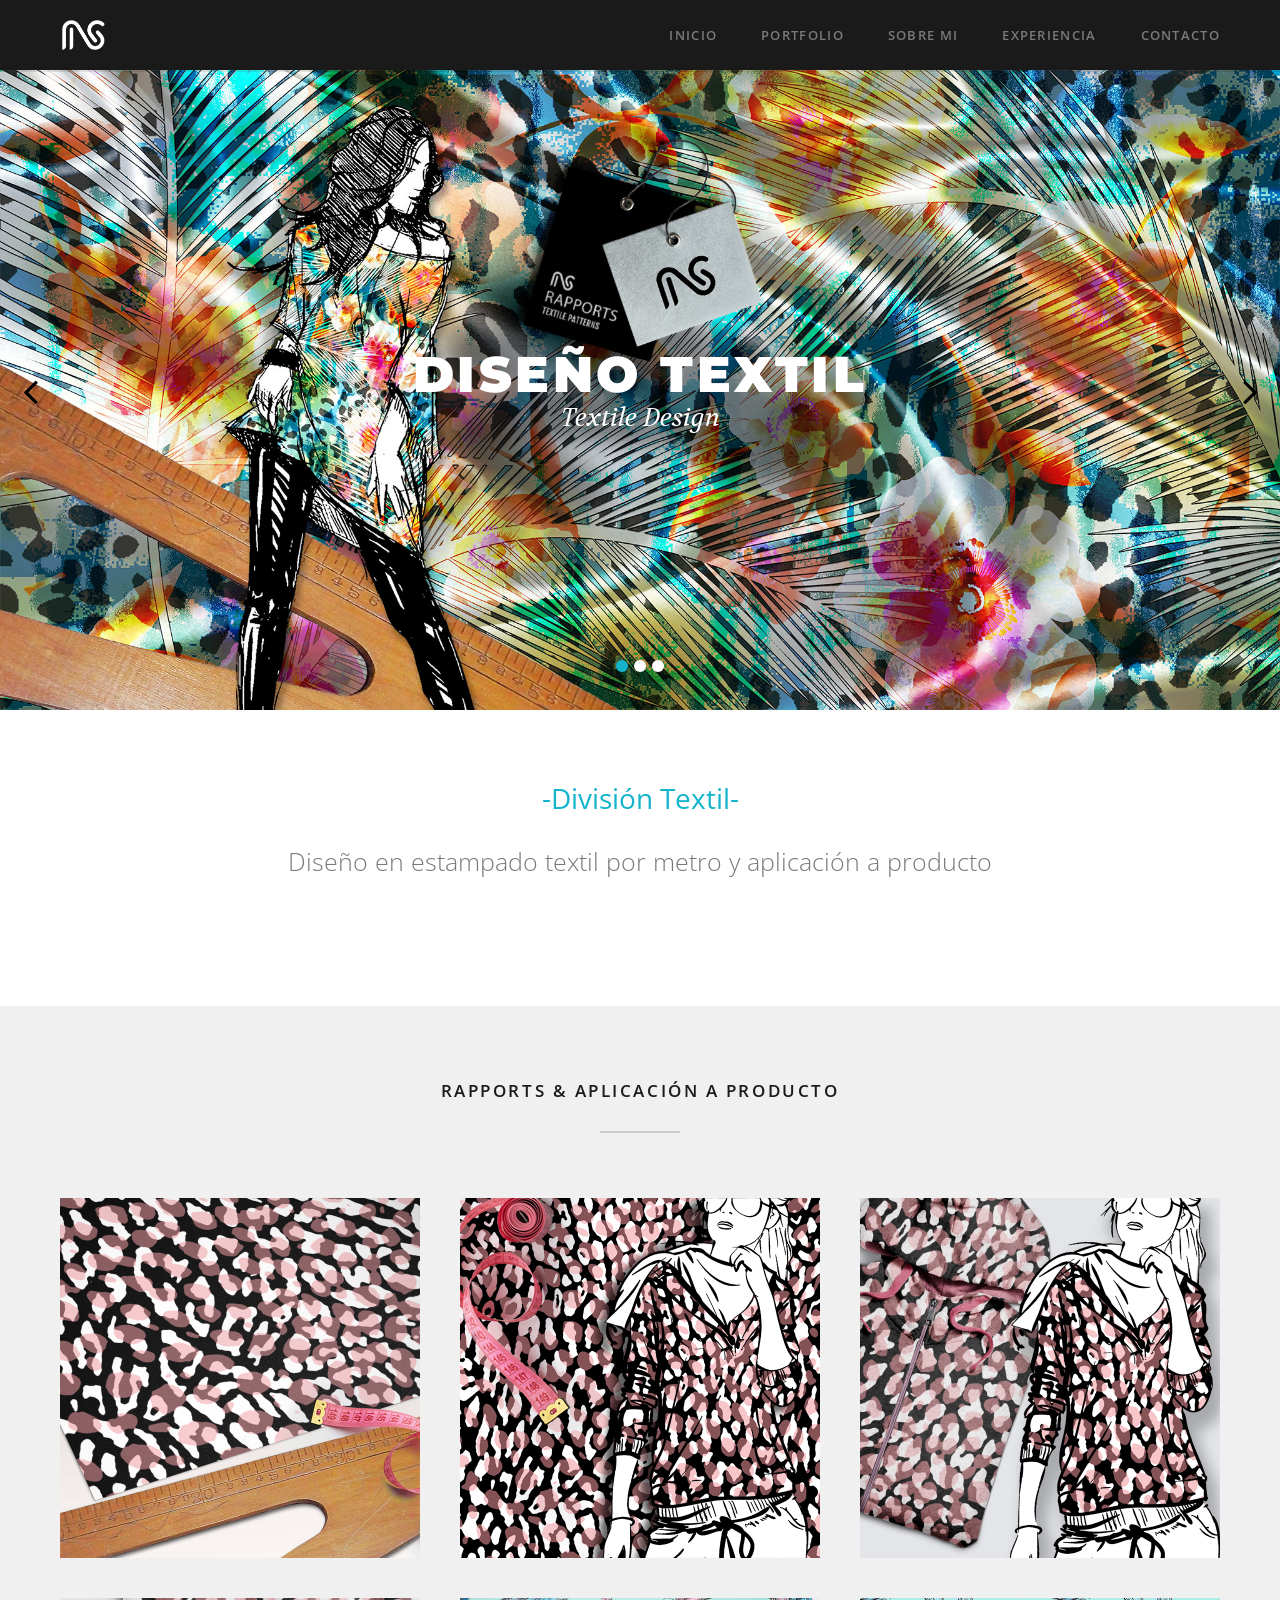
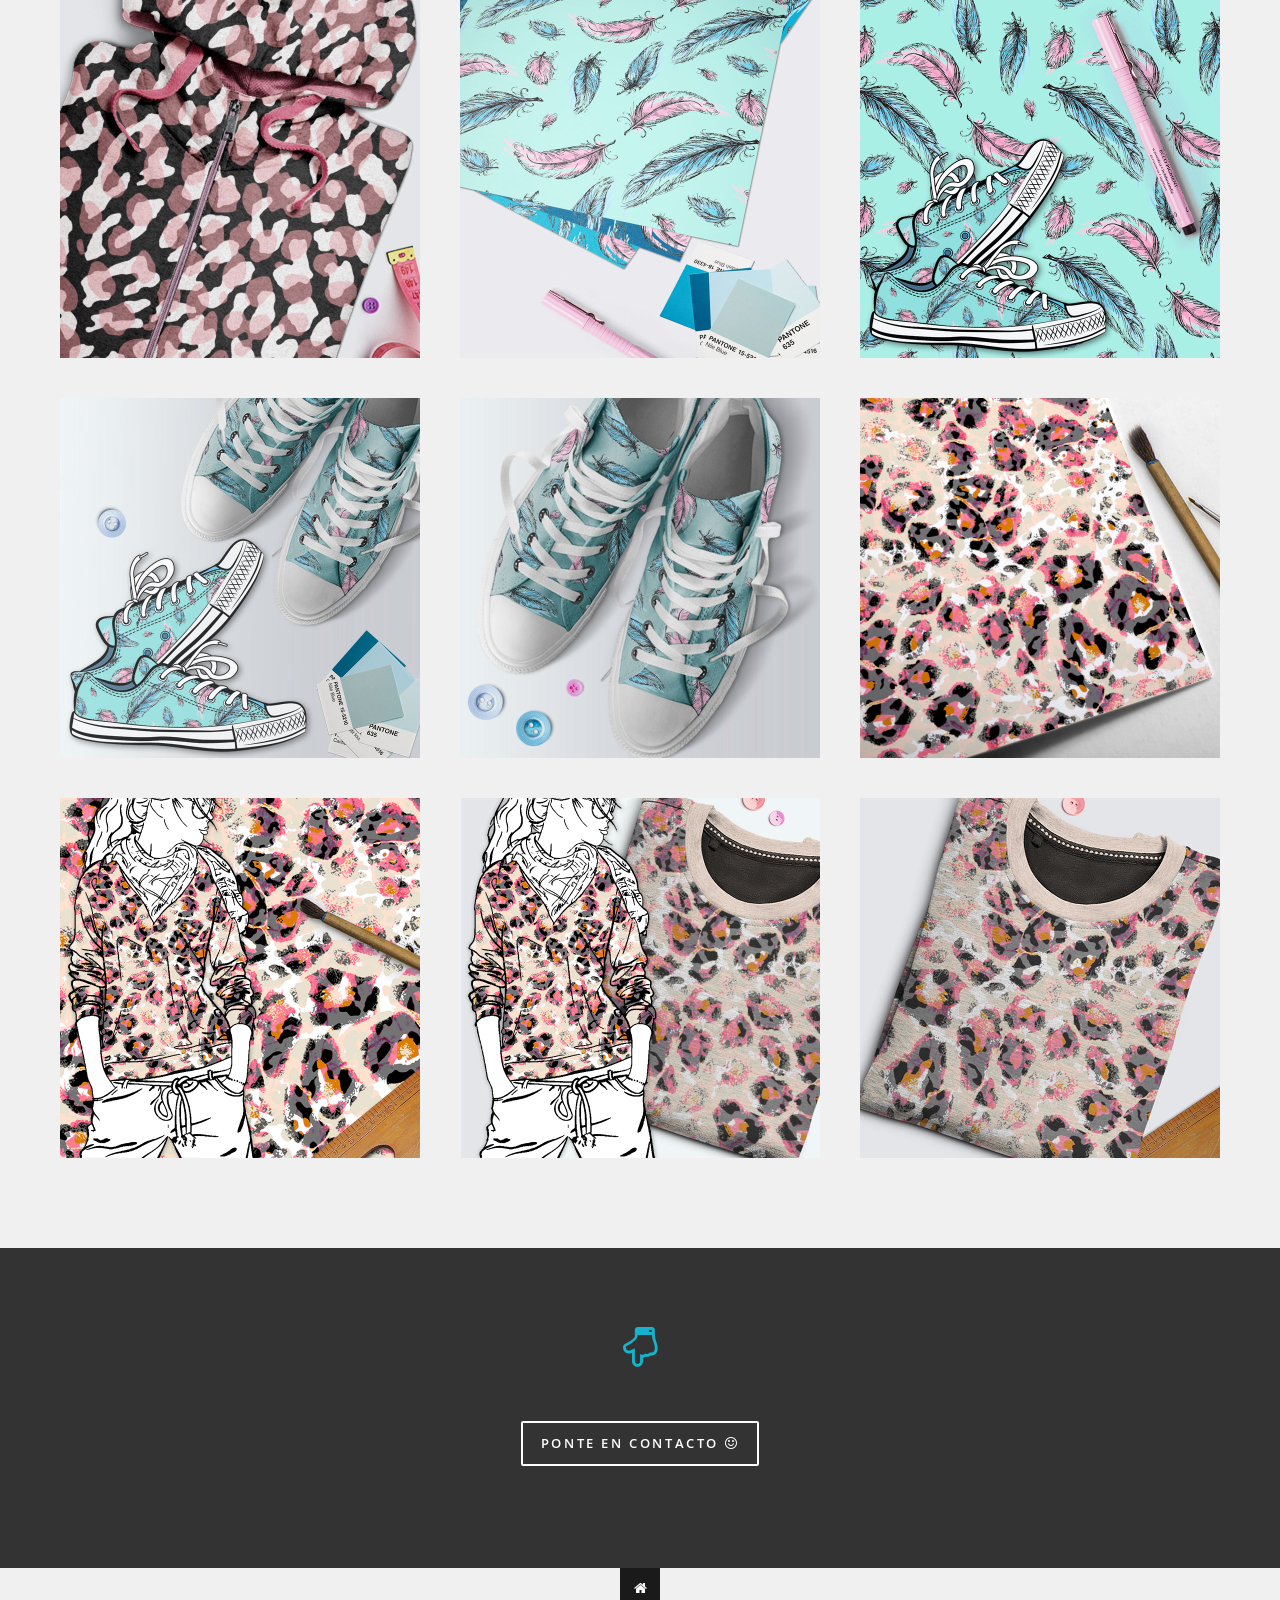
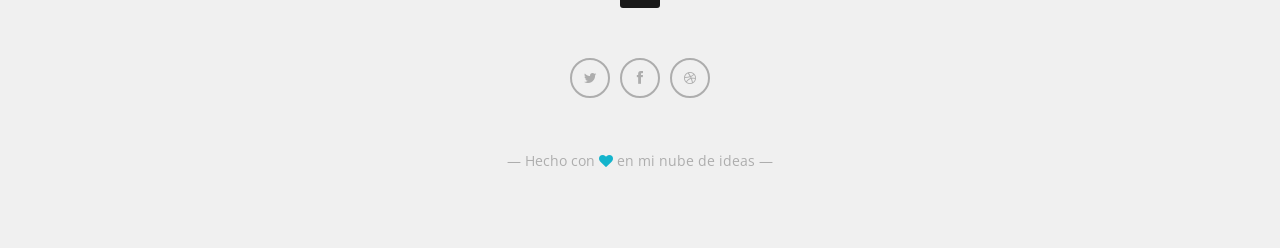
==== project.html @ 8c3db6fa "Add files via upload" ====
﻿<!DOCTYPE html>
<html lang="es">
<!--[if IE 7]><html lang="es" class="ie7"><![endif]-->
<!--[if IE 8]><html lang="es" class="ie8"><![endif]-->
<!--[if IE 9]><html lang="es" class="ie9"><![endif]-->
<!--[if (gt IE 9)|!(IE)]><html lang="es"><![endif]-->
<!--[if !IE]><html lang="es"><![endif]-->
<head>
	<meta charset="UTF-8">
	<script src="js/lib/modernizr.js"></script>
	
	<!-- The title of your site -->
	<title>NataliaLorenaDesign</title>
	
	<!-- Always make sure to check the robots tag -->
	<meta name="robots" content="index, nofollow">
	<meta name="description" content="conectando la creatividad con las empresas">
	<meta name="keywords" content="creatividad, diseño, social media, marketing, branding">
	
	<!-- Essential viewport settings -->
	<meta name="viewport" content="width=device-width, initial-scale=1, maximum-scale=1, user-scalable=no">
	
	<!-- Essential stylesheets -->
	<link rel="stylesheet" href="css/lib/essentials.css">
	<link rel="stylesheet" href="css/lib/font-awesome.min.css">
	<link rel="stylesheet" href="css/lib/magnific-popup.css">
	<link rel="stylesheet" href="css/lib/jquery.bxslider.css">
	
	<!-- Main stylesheet -->
	<link rel="stylesheet" href="css/style.css">
        <link rel="stylesheet" href="css/colors/teal.css">
	
	<!-- Favicon -->
	<link rel="shortcut icon" href="images/favicon.ico">
	
	<!--[if lt IE 9]>
		<script src="http://html5shim.googlecode.com/svn/trunk/html5.js"></script>
	<![endif]-->
</head>


<body>


	<!-- Back to top -->
	<div id="top"></div>




	<!-- Already fixed menu without the smooth scrolls -->
	<div class="main-menu alreadyfixed">
		<div class="menu-wrap">


			<!-- Your symbolic or typographic logo -->
			<a href="index.html#home"><img src="images/logo-color.png" alt="logo color" width="38" height="30" class="menu-logo"></a>
			<!--<h1><a href="#home">Magnum</a></h1>-->


			<!-- The menu toggle -->
			<input type="checkbox" id="toggle" />
			<label for="toggle" class="toggle"></label>


			<!-- The menu items -->
			<ul class="menu">
				<li><a href="index.html#home">Inicio</a></li>
				<li><a href="index.html#work">Portfolio</a></li>
				<li><a href="index.html#about">Sobre Mi</a></li>
				<li><a href="index.html#services">Experiencia</a></li>
				<li><a href="index.html#contact">Contacto</a></li>
			</ul>


		</div>
	</div>




	<!-- Project details-->
	<section class="project-page-intro">


		<!-- Project page slider -->
		<div class="project-page-slider">
			<ul class="bxslider" id="featured-work-slider">


				<!-- Slide 1 -->
				<li>
					<div style="background-image: url('images/placeholder-headerproject.jpg')" class="header">
						<div class="header-center">
							<div class="centerdiv text-white">
								<h4 class="bigtext uppercase letterspace bold">Diseño Textil</h4>
								<h6 class="bigtext serif italic">Textile Design</h6>
							</div>
						</div>
					</div>
				</li>


				<!-- Slide 2 -->
				<li>
					<div style="background-image: url('images/placeholder-header.png')" class="header">
						<div class="header-center">
							<div class="centerdiv text-white">
								<h4 class="bigtext uppercase letterspace bold">Arte de Producto</h4>
								<h6 class="bigtext serif italic">Textile Product's Art</h6>
							</div>
						</div>
					</div>
				</li>


				<!-- Slide 3 -->
				<li>
					<div style="background-image: url('images/placeholder-header.png')" class="header">
						<div class="header-center">
							<div class="centerdiv text-white">
								<h4 class="bigtext uppercase letterspace bold">Tendencias</h4>
								<h6 class="bigtext serif italic">Coolhunting</h6>
							</div>
						</div>
					</div>
				</li>


			</ul>
		</div>


		<!-- Intro text -->
		<div class="row">
			<div class="ten columns center">
				<h2 class="text-color">-División Textil-</h2>
				<p class="big thin">Diseño en estampado textil por metro y aplicación a producto</p>
			</div>
		</div>


		</div>
	</section>




	<!-- More images -->
	<section class="project-page-images">
		<div class="row margin">

                        <!-- The title -->
				<div class="title">
					<h1>Rapports & aplicación a Producto</h1>
					<hr>
				</div>


			<!-- Image 1 -->
			<div class="four columns medium-six columns small-twelve columns image-thumb">
				<a class="popup" href="images/project1.jpg">
					<img src="images/project1.jpg" alt="placeholder-thumbnail">
				</a>
			</div>


			<!-- Image 2 -->
			<div class="four columns medium-six columns small-twelve columns image-thumb">
				<a class="popup" href="images/project2.jpg">
					<img src="images/project2.jpg" alt="placeholder-thumbnail">
				</a>
			</div>


			<!-- Image 3 -->
			<div class="four columns medium-six columns small-twelve columns image-thumb">
				<a class="popup" href="images/project3.jpg">
					<img src="images/project3.jpg" alt="placeholder-thumbnail">
				</a>
			</div>


			<!-- Image 4 -->
			<div class="four columns medium-six columns small-twelve columns image-thumb">
				<a class="popup" href="images/project4.jpg">
					<img src="images/project4.jpg" alt="placeholder-thumbnail">
				</a>
			</div>


			<!-- Image 5 -->
			<div class="four columns medium-six columns small-twelve columns image-thumb">
				<a class="popup" href="images/project5.jpg">
					<img src="images/project5.jpg" alt="placeholder-thumbnail">
				</a>
			</div>

                        <!-- Image 6 -->
			<div class="four columns medium-six columns small-twelve columns image-thumb">
				<a class="popup" href="images/project6.jpg">
					<img src="images/project6.jpg" alt="placeholder-thumbnail">
				</a>
			</div>

                        <!-- Image 7 -->
			<div class="four columns medium-six columns small-twelve columns image-thumb">
				<a class="popup" href="images/project7.jpg">
					<img src="images/project7.jpg" alt="placeholder-thumbnail">
				</a>
			</div>

                        <!-- Image 8 -->
			<div class="four columns medium-six columns small-twelve columns image-thumb">
				<a class="popup" href="images/project8.jpg">
					<img src="images/project8.jpg" alt="placeholder-thumbnail">
				</a>
			</div>

                        <!-- Image 9 -->
			<div class="four columns medium-six columns small-twelve columns image-thumb">
				<a class="popup" href="images/project9.jpg">
					<img src="images/project9.jpg" alt="placeholder-thumbnail">
				</a>
			</div>


			<!-- Image 10 -->
			<div class="four columns medium-six columns small-twelve columns image-thumb">
				<a class="popup" href="images/project10.jpg">
					<img src="images/project10.jpg" alt="placeholder-thumbnail">
				</a>
			</div>

                       <!-- Image 11 -->
			<div class="four columns medium-six columns small-twelve columns image-thumb">
				<a class="popup" href="images/project11.jpg">
					<img src="images/project11.jpg" alt="placeholder-thumbnail">
				</a>
			</div>


			<!-- Image 12 -->
			<div class="four columns medium-six columns small-twelve columns image-thumb">
				<a class="popup" href="images/project12.jpg">
					<img src="images/project12.jpg" alt="placeholder-thumbnail">
				</a>
			</div>


		</div>
	</section>	




	<!-- Call to action -->
	<section class="call-to-action">
		<div class="header small">
			<div class="header-center">
				<div class="centerdiv">
					<h5 class="bigtext serif italic text-color"> <i class="fa fa-hand-o-down"></i></a></p></h5>
					<p><a href="index.html#contact" class="button outline white">ponte en contacto <i class="fa fa-smile-o"></i></a></p>
				</div>
			</div>
		</div>
	</section>




	<!-- The footer -->
	<section class="footer-two">
		<div class="row">
			<div class="twelve columns">


				<!-- Back to previous page button -->
				<p><a href="index.html"><i class="fa fa-home icon arrow-top"></i></a></p>


				<!-- Social icons -->
				<p>
					<a href="#"><i class="fa fa-twitter icon outline light"></i></a>
					<a href="#"><i class="fa fa-facebook icon outline light"></i></a>
					<a href="#"><i class="fa fa-dribbble icon outline light"></i></a>
				</p>


				<!-- Credits -->
				<p class="text-light">
				&mdash; Hecho con <i class="fa fa-heart text-color"></i> en mi nube de ideas &mdash;</p>


			</div>
		</div>
	</section>




	<!-- Javascript -->
	<script src="js/lib/jquery.min.js"></script>
	<script src="js/lib/jquery.fittext.js"></script>
	<script src="js/lib/jquery.magnific-popup.min.js"></script>
	<script src="js/lib/jquery.bxslider.min.js"></script>
	<script src="js/lib/jquery.equal.js"></script>

	<!-- Basic functions -->
	<script src="js/main.js"></script>


</body>
</html>
---- css/lib/essentials.css ----
html, body {
height: 100%;
min-height: 100#;
}

body {
overflow-x: hidden;
padding: 0;
}

/* Tim Pietrusky advanced checkbox hack (Android <= 4.1.2) */
body{ -webkit-animation: bugfix infinite 1s; }
@-webkit-keyframes bugfix { from {padding:0;} to {padding:0;} }

/* Eric Meyer's Reset CSS v2.0 - http://cssreset.com */
html,body,div,span,applet,object,iframe,h1,h2,h3,h4,h5,h6,p,blockquote,pre,a,abbr,acronym,address,big,cite,code,del,dfn,em,img,ins,kbd,q,s,samp,small,strike,strong,sub,sup,tt,var,b,u,i,center,dl,dt,dd,ol,ul,li,fieldset,form,label,legend,table,caption,tbody,tfoot,thead,tr,th,td,article,aside,canvas,details,embed,figure,figcaption,footer,header,hgroup,menu,nav,output,ruby,section,summary,time,mark,audio,video{border:0;font-size:100%;font:inherit;vertical-align:baseline;margin:0;padding:0}article,aside,details,figcaption,figure,footer,header,hgroup,menu,nav,section{display:block}body{line-height:1}ol,ul{list-style:none}blockquote,q{quotes:none}blockquote:before,blockquote:after,q:before,q:after{content:none}table{border-collapse:collapse;border-spacing:0}

/* Other resets */
* {
margin: 0;
padding: 0;
border: 0;
-webkit-tap-highlight-color: rgba(255, 255, 255, 0)!important; 
-webkit-focus-ring-color: rgba(255, 255, 255, 0)!important; 
outline: none!important;
}

/* Typography resets */
html {
font-size: 1em; /* 1 */
-webkit-text-size-adjust: 1em; /* 2 */
-ms-text-size-adjust: 1em; /* 2 */
}

body {
vertical-align: baseline;
}

html,
button,
input,
select,
textarea {
font-family: Montserrat;
}

/* Apply a natural box layout model to all elements */
*, *:before, *:after {
-webkit-box-sizing: border-box;
-moz-box-sizing: border-box;
box-sizing: border-box;
}

/* No outlines */
a:focus {
outline: 0;
}

a:hover,
a:active {
outline: 0;
}

/* Responsive images placed in a row to save a conflict with fullscreen background images */
.row img {
max-width: 100%;
vertical-align: middle;
}

/* Iframes */
iframe {
border: 0;
}

iframe,
object,
embed {
max-width: 100%;
}

/* Code */
pre {
white-space: pre-wrap;
white-space: -moz-pre-wrap;
white-space: -pre-wrap;
white-space: -o-pre-wrap;
word-wrap: break-word;
}

pre {
padding: 10px;
background: #eeeeee;
border: 1px solid #cccccc;
white-space: pre-wrap;
}

pre code {
color: #333333;
}

code {
font-family: Courier New, monospace;
font-size: 14px;
}

code span {
color: #33aa33;
font-weight: bold;
}

/* Standard form elements */
form {
margin: 0;
padding: 0;
display: block;
}

input[type=text],
input[type=url],
input[type=tel],
input[type=number],
input[type=email],
textarea {
width: 100%;
height: 40px;
display: block;
border: 2px solid #ffffff;
background: #ffffff;
font-size: 16px;
padding-left: 6px;
border-radius: 0;
margin-bottom: 20px;
}

textarea {
padding-top: 9px;
overflow: auto;
vertical-align: top;
resize: none;
}

.placeholder {
color: #808080;
}

:-moz-placeholder {
color: #808080;
}

::-moz-placeholder {
color: #808080;
}

:-ms-input-placeholder {
color: #808080;
}

::-webkit-input-placeholder {
color: #808080;
}

input:focus,
textarea:focus {
outline: 0;
border-color: #c0c0c0;
color: #333333;
}

input.error,
textarea.error {
border-color: red;
}

/* Shape effects */
.circle {
-webkit-border-radius: 50%;
		border-radius: 50%; 
}

.rounded {
-webkit-border-radius: 5px;
		border-radius: 5px;
}

/* Aligning */
.alignleft,
img.alignleft {
text-align: left;
}

.alignright,
img.alignright {
text-align: right;
}

.aligncenter,
img.aligncenter {
text-align: center;
}

.alignnone,
img.alignnone {
text-align: inherit;
}

img.alignleft {
display: inline-block;
float: left;
margin-right: 25px;
margin-bottom: 25px;
}

img.alignright {
display: inline-block;
float: right;
margin-left: 25px;
margin-bottom: 25px;
}

img.aligncenter {
display: block;
margin: 0 auto 25px;
}

img:after {
clear: both;
}

/* Margins */
img {
margin-bottom: 25px;
}

.no-margin {
margin-top: 0;
margin-bottom: 0;
}

.margin-all {
margin: 25px;
}

.margin {
margin-top: 25px;
margin-bottom: 25px;
}

.margin-top {
margin-top: 25px;
}

.margin-bottom {
margin-bottom: 25px;
}

.margin-big {
margin-top: 50px;
margin-bottom: 50px;
}

.margin-all-big {
margin: 50px;
}

.margin-top-big {
margin-top: 50px;
}

.margin-bottom-big {
margin-bottom: 50px;
}

.margin-small {
margin-top: 10px;
margin-bottom: 10px;
}

.margin-all-small {
margin: 10px;
}

.margin-top-small {
margin-top: 10px;
}

.margin-bottom-small {
margin-bottom: 10px;
}

/* Styles for Magnific Popup */
.mfp-container {
padding: 0;
}

.inline-popup {
position: relative;
background: #ffffff;
padding: 20px;
width: auto;
max-width: 600px;
margin: 0 auto;
}

.inline-popup.fullheight {
height: 100%;
min-height: 100vh;
}

.inline-popup.fullscreen {
width: 100%;
max-width: 100%;
height: 100%;
min-height: 100vh;
}

.soundcloud-popup .mfp-iframe {
height: 182px;
}

/*
Default grid
Large grid - 1200+ screens
Tablet grid - Tablet portrait
Medium grid - Smartphone landscape
Small grid - Smartphone portrait
Clearing the grid
*/

/* Default 960 grid with 40px gutter */
.row { position: relative; width: 960px; margin: 0 auto; }
.column, .columns { float: left; display: inline; margin-left: 20px; margin-right: 20px; }
.row.margin > .column, .row.margin > .columns { margin: 20px; }
.row.margin-bottom > .column, .row.margin-bottom > .columns { margin-bottom: 40px; }

/* Base grid */
.one.column,
.one.columns { width: 40px; }
.two.columns { width: 120px; }
.three.columns { width: 200px; }
.four.columns { width: 280px; }
.five.columns { width: 360px; }
.six.columns { width: 440px; }
.seven.columns { width: 520px; }
.eight.columns { width: 600px; }
.nine.columns { width: 680px; }
.ten.columns { width: 760px; }
.eleven.columns { width: 840px; }
.twelve.columns { width: 920px; }

/* Offsets */
.offset-by-one { margin-left: 100px; }
.offset-by-two { margin-left: 180px; }
.offset-by-three { margin-left: 260px; }
.offset-by-four { margin-left: 340px; }
.offset-by-five { margin-left: 420px; }
.offset-by-six { margin-left: 500px; }
.offset-by-seven { margin-left: 580px; }
.offset-by-eight { margin-left: 660px; }
.offset-by-nine { margin-left: 740px; }
.offset-by-ten { margin-left: 820px; }
.offset-by-eleven { margin-left: 900px; }

/* Centering the grid */
.one.column.center,
.one.columns.center { margin-left: 460px; }
.two.columns.center { margin-left: 420px; }
.three.columns.center { margin-left: 380px; }
.four.columns.center { margin-left: 340px; }
.five.columns.center { margin-left: 300px; }
.six.columns.center { margin-left: 260px; }
.seven.columns.center { margin-left: 220px; }
.eight.columns.center { margin-left: 180px; }
.nine.columns.center { margin-left: 140px; }
.ten.columns.center { margin-left: 100px; }
.eleven.columns.center { margin-left: 60px; }
.twelve.columns.center { margin-left: 20px; }

/* Large */
@media only screen and (min-width: 1200px) {

.row { width: 1200px; }
.column, .columns { margin-left: 20px; margin-right: 20px; }
.row.margin > .column, .row.margin > .columns { margin: 20px; }
.row.margin-bottom > .column, .row.margin-bottom > .columns { margin-bottom: 40px; }

.one.column,
.one.columns { width: 60px; }
.two.columns { width: 160px; }
.three.columns { width: 260px; }
.four.columns { width: 360px; }
.five.columns { width: 460px; }
.six.columns { width: 560px; }
.seven.columns { width: 660px; }
.eight.columns { width: 760px; }
.nine.columns { width: 860px; }
.ten.columns { width: 960px; }
.eleven.columns { width: 1060px; }
.twelve.columns { width: 1160px; }

/* Offsets */
.offset-by-one { margin-left: 120px; }
.offset-by-two { margin-left: 220px; }
.offset-by-three { margin-left: 320px; }
.offset-by-four { margin-left: 420px; }
.offset-by-five { margin-left: 520px; }
.offset-by-six { margin-left: 620px; }
.offset-by-seven { margin-left: 720px; }
.offset-by-eight { margin-left: 820px; }
.offset-by-nine { margin-left: 920px; }
.offset-by-ten { margin-left: 1020px; }
.offset-by-eleven { margin-left: 1120px; }

/* Centering the grid */
.one.column.center,
.one.columns.center { margin-left: 570px; }
.two.columns.center { margin-left: 520px; }
.three.columns.center { margin-left: 470px; }
.four.columns.center { margin-left: 420px; }
.five.columns.center { margin-left: 370px; }
.six.columns.center { margin-left: 320px; }
.seven.columns.center { margin-left: 270px; }
.eight.columns.center { margin-left: 220px; }
.nine.columns.center { margin-left: 170px; }
.ten.columns.center { margin-left: 120px; }
.eleven.columns.center { margin-left: 70px; }
.twelve.columns.center { margin-left: 20px; }

}

/* Tablet */
@media only screen and (min-width: 768px) and (max-width: 959px) {

.row { width: 720px; }
.column, .columns { margin-left: 15px; margin-right: 15px; }
.row.margin > .column, .row.margin > .columns { margin: 15px; }
.row.margin-bottom > .column, .row.margin-bottom > .columns { margin-bottom: 30px; }

.one.column,
.one.columns { width: 30px; }
.two.columns { width: 90px; }
.three.columns { width: 150px; }
.four.columns { width: 210px; }
.five.columns { width: 270px; }
.six.columns { width: 330px; }
.seven.columns { width: 390px; }
.eight.columns { width: 450px; }
.nine.columns { width: 510px; }
.ten.columns { width: 570px; }
.eleven.columns { width: 630px; }
.twelve.columns { width: 690px; }

/* Offsets */
.offset-by-one { margin-left: 75px; }
.offset-by-two { margin-left: 135px; }
.offset-by-three { margin-left: 195px; }
.offset-by-four { margin-left: 255px; }
.offset-by-five { margin-left: 315px; }
.offset-by-six { margin-left: 375px; }
.offset-by-seven { margin-left: 435px; }
.offset-by-eight { margin-left: 495px; }
.offset-by-nine { margin-left: 555px; }
.offset-by-ten { margin-left: 615px; }
.offset-by-eleven { margin-left: 675px; }

/* Centering the grid */
.one.column.center,
.one.columns.center { margin-left: 345px; }
.two.columns.center { margin-left: 315px; }
.three.columns.center { margin-left: 285px; }
.four.columns.center { margin-left: 255px; }
.five.columns.center { margin-left: 225px; }
.six.columns.center { margin-left: 195px; }
.seven.columns.center { margin-left: 165px; }
.eight.columns.center { margin-left: 135px; }
.nine.columns.center { margin-left: 105px; }
.ten.columns.center { margin-left: 75px; }
.eleven.columns.center { margin-left: 45px; }
.twelve.columns.center { margin-left: 15px; }

/* Special layout grid */
.tablet-one.column,
.tablet-one.columns { width: 30px; }
.tablet-two.columns { width: 90px; }
.tablet-three.columns { width: 150px; }
.tablet-four.columns { width: 210px; }
.tablet-five.columns { width: 270px; }
.tablet-six.columns { width: 330px; }
.tablet-seven.columns { width: 390px; }
.tablet-eight.columns { width: 450px; }
.tablet-nine.columns { width: 510px; }
.tablet-ten.columns { width: 570px; }
.tablet-eleven.columns { width: 630px; }
.tablet-twelve.columns { width: 690px; }

}

/* Medium */
@media only screen and (min-width: 480px) and (max-width: 767px) {

.row { width: 480px; }
.columns, .column { margin-left: 8px; margin-right: 8px; }
.row.margin > .column, .row.margin > .columns { margin: 8px; }
.row.margin-bottom > .column, .row.margin-bottom > .columns { margin-bottom: 16px; }

.one.column,
.one.columns,
.two.columns,
.three.columns,
.four.columns,
.five.columns,
.six.columns,
.seven.columns,
.eight.columns,
.nine.columns,
.ten.columns,
.eleven.columns,
.twelve.columns { width: 464px; }

/* Offsets */
.offset-by-one,
.offset-by-two,
.offset-by-three,
.offset-by-four,
.offset-by-five,
.offset-by-six,
.offset-by-seven,
.offset-by-eight,
.offset-by-nine,
.offset-by-ten,
.offset-by-eleven { margin-left: 8px; }

/* Centering the grid */
.one.column.center,
.one.columns.center,
.two.columns.center,
.three.columns.center,
.four.columns.center,
.five.columns.center,
.six.columns.center,
.seven.columns.center,
.eight.columns.center,
.nine.columns.center,
.ten.columns.center,
.eleven.columns.center,
.twelve.columns.center { margin-left: 8px; }

/* Special layout grid */
.medium-one.column,
.medium-one.columns { width: 24px; }
.medium-two.columns { width: 64px; }
.medium-three.columns { width: 104px; }
.medium-four.columns { width: 144px; }
.medium-five.columns { width: 184px; }
.medium-six.columns { width: 224px; }
.medium-seven.columns { width: 264px; }
.medium-eight.columns { width: 304px; }
.medium-nine.columns { width: 344px; }
.medium-ten.columns { width: 384px; }
.medium-eleven.columns { width: 424px; }
.medium-twelve.columns { width: 464px; }

}

/* Small */
@media only screen and (max-width: 479px) {

.row { width: 312px; }
.columns, .column { margin-left: 5px; margin-right: 5px; }
.row.margin > .column, .row.margin > .columns { margin: 5px; }
.row.margin-bottom > .column, .row.margin-bottom > .columns { margin-bottom: 10px; }

.one.column,
.one.columns,
.two.columns,
.three.columns,
.four.columns,
.five.columns,
.six.columns,
.seven.columns,
.eight.columns,
.nine.columns,
.ten.columns,
.eleven.columns,
.twelve.columns { width: 302px; }

/* Offsets */
.offset-by-one,
.offset-by-two,
.offset-by-three,
.offset-by-four,
.offset-by-five,
.offset-by-six,
.offset-by-seven,
.offset-by-eight,
.offset-by-nine,
.offset-by-ten,
.offset-by-eleven { margin-left: 5px; }

/* Centering the grid */
.one.column.center,
.one.columns.center,
.two.columns.center,
.three.columns.center,
.four.columns.center,
.five.columns.center,
.six.columns.center,
.seven.columns.center,
.eight.columns.center,
.nine.columns.center,
.ten.columns.center,
.eleven.columns.center,
.twelve.columns.center { margin-left: 5px; }

/* Special layout grid */
.small-one.column,
.small-one.columns { width: 16px; }
.small-two.columns { width: 42px; }
.small-three.columns { width: 68px; }
.small-four.columns { width: 94px; }
.small-five.columns { width: 120px; }
.small-six.columns { width: 146px; }
.small-seven.columns { width: 172px; }
.small-eight.columns { width: 198px; }
.small-nine.columns { width: 224px; }
.small-ten.columns { width: 250px; }
.small-eleven.columns { width: 276px; }
.small-twelve.columns { width: 302px; }

}

/* Clearing the grid */
/* Use clearfix class on parent to clear nested columns, or wrap each row of columns in a <div class="row"> */
.row:after {
content: "\0020";
display: block;
height: 0;
clear: both;
visibility: hidden;
}

.clearfix:before,
.clearfix:after,
.row:before,
.row:after {
content: '\0020';
display: block;
overflow: hidden;
visibility: hidden;
width: 0;
height: 0;
}

.row:after,
.clearfix:after {
clear: both;
}

.row,
.clearfix {
zoom: 1;
}

/* You can also use a <br class="clear"> to clear columns */
.clear {
clear: both;
display: block;
overflow: hidden;
visibility: hidden;
width: 0;
height: 0;
}
---- css/style.css ----
﻿@import url(http://fonts.googleapis.com/css?family=Montserrat:400,700);
@import url('https://fonts.googleapis.com/css2?family=Lato:wght@700;900&display=swap');
@import url(http://fonts.googleapis.com/css?family=Open+Sans:300,400,700,800);
@import url(http://fonts.googleapis.com/css?family=Volkhov:400,400italic);

/*

	*** Magnum Stylesheet ***

	Contents:
	01 - Basic Settings
	02 - Menu
	03 - Home
	04 - Introduction
	05 - Featured Work
	06 - More Work
	07 - Call to Action
	08 - About Me
	09 - About Us
	10 - Services
	11 - Quote
	12 - Contact
	13 - Footer
	14 - Project Page
	15 - 404 Page
	16 - Responsive Settings

	*** Custom Color ***
	See the colors/color.css file to easily change the main color of your site
	Make sure to call the color.css file below the style.css file in your HTML files

	*** Essential Styles ***
	You'll find the essential styles in the lib/essentials.css file

*/


/* 1.0 - Basic Settings */
::selection {
	color: #ffffff;
	background: #1a1a1a;
}

::-moz-selection {
	color: #ffffff;
	background: #1a1a1a;
}

body {
	color: #7a7a7a;
	background: #000000;
	font-family: 'Open Sans', Lato, Open Sans, sans-serif;
	font-size: 14px;
	line-height: 25px;
	text-align: center;
}

/* Normal headings and typography */
h1,
h2,
h3,
h4,
h5,
h6 {
	color: #1a1a1a;
	text-transform: none;
}

h1 {
	font-size: 36px;
	line-height: 48px;
	margin-bottom: 25px;
}

h2 {
	font-size: 28px;
	line-height: 36px;
	margin-bottom: 25px;
}

h3 {
	font-size: 24px;
	line-height: 25px;
}

h4 {
	font-size: 17px;
	line-height: 25px;
}

h5 {
	font-size: 16px;
	line-height: 25px;
}

h6 {
	font-size: 13px;
	line-height: 25px;
}

p {
	margin-bottom: 25px;
}

/* FitText headings with css fallback */
h1.fittext,
h2.fittext,
h3.fittext,
h4.fittext,
h5.fittext,
h6.fittext {
	width: 100%;
	display: block;
	line-height: 0.9em;
	font-family: 'Montserrat', Lato, Open Sans, sans-serif;
}

h1.fittext {
	font-size: 75px;
}

h2.fittext {
	font-size: 60px;
}

h3.fittext {
	font-size: 45px;
}

h4.fittext {
	font-size: 30px;
}

h5.fittext {
	font-size: 23px;
}

h6.fittext {
	font-size: 15px;
}

/* Bigger headings without using jQuery */
.bigtext h1,
.bigtext h2,
.bigtext h3,
.bigtext h4,
.bigtext h5,
.bigtext h6,
h1.bigtext,
h2.bigtext,
h3.bigtext,
h4.bigtext,
h5.bigtext,
h6.bigtext {
	line-height: 1.1em;
	padding-bottom: 2px;
	font-family: 'Montserrat', Lato, Open Sans, sans-serif;
}

.bigtext h1,
h1.bigtext {
	font-size: 80px;
}

.bigtext h2,
h2.bigtext {
	font-size: 70px;
}

.bigtext h3,
h3.bigtext {
	font-size: 60px;
}

.bigtext h4,
h4.bigtext {
	font-size: 50px;
}

.bigtext h5,
h5.bigtext {
	font-size: 40px;
}

.bigtext h6,
h6.bigtext {
	font-size: 25px;
}

/* Text backgrounds */
.text-bg {
	width: auto;
	display: inline-block;
	padding: 5px 7px 6px 8px;
	background: #bba454;
	margin: 2px;
}

.text-bg.white {
	background: #ffffff;
}

.text-bg.light {
	background: #7a7a7a;
}

.text-bg.dark {
	background: #1a1a1a;
}

.text-bg.color {
	background: #bba454;
}

/* Links */
a {
	color: inherit;
	text-decoration: none;
}

a:hover {
	color: #bba454;
}

/* Text colors */
.text-white,
h1.text-white,
h2.text-white,
h3.text-white,
h4.text-white,
h5.text-white,
h6.text-white,
p.text-white,
.text-white h1,
.text-white h2,
.text-white h3,
.text-white h4,
.text-white h5,
.text-white h6,
.text-white p {
	color: #ffffff;
}

.text-light,
h1.text-light,
h2.text-light,
h3.text-light,
h4.text-light,
h5.text-light,
h6.text-light,
p.text-light,
.text-light h1,
.text-light h2,
.text-light h3,
.text-light h4,
.text-light h5,
.text-light h6,
.text-light p {
	color: #adadad;
}

.text-dark,
h1.text-dark,
h2.text-dark,
h3.text-dark,
h4.text-dark,
h5.text-dark,
h6.text-dark,
p.text-dark,
.text-dark h1,
.text-dark h2,
.text-dark h3,
.text-dark h4,
.text-dark h5,
.text-dark h6,
.text-dark p {
	color: #1a1a1a;
}

.text-color,
h1.text-color,
h2.text-color,
h3.text-color,
h4.text-color,
h5.text-color,
h6.text-color,
p.text-color,
.text-color h1,
.text-color h2,
.text-color h3,
.text-color h4,
.text-color h5,
.text-color h6,
.text-color p {
	color: #bba454;
}

/* Serif font */
h1.serif,
h2.serif,
h3.serif,
h4.serif,
h5.serif,
h6.serif,
p.serif,
.serif h1,
.serif h2,
.serif h3,
.serif h4,
.serif h5,
.serif h6,
.serif p {
	font-family: 'Volkhov', 'Times New Roman', Georgia, serif;
	font-weight: 400;
}

/* Text styles */
p.big {
	font-size: 25px;
	line-height: 40px;
}

.small,
small {
	font-size: 12px;
}

.italic,
em {
	font-style: italic;
}

.bold,
strong,
b {
	font-weight: 900;
}

.thin {
	font-weight: 300;
}

/* More control over your headings */
.no-uppercase {
	text-transform: none;
}

.uppercase {
	text-transform: uppercase;
}

.letterspace {
	letter-spacing: 0.07em;
}

/* Lists */
.ordered-list {
	list-style-type: decimal;
	list-style-position: inside;
	margin-bottom: 25px;
}

.unordered-list {
	list-style-type: disc;
	list-style-position: inside;
	margin-bottom: 25px;
}

/* Quotes */
blockquote {
	font-family: 'Volkhov', 'Times New Roman', Georgia, serif;
	font-style: italic;
	margin-bottom: 25px;
	padding-left: 15px;
	padding-right: 0;
	border-left: 2px solid #cccccc;
}

blockquote.left {
	text-align: left;
	padding-left: 15px;
	padding-right: 0;
	border-left: 2px solid #cccccc;
}

blockquote.right {
	text-align: right;
	padding-left: 0;
	padding-right: 15px;
	border-right: 2px solid #cccccc;
}

q {
	quotes : "\"" "\"" """ """;
}

q:before {
	content: '\201C';
}

q:after {
	content: '\201D';
}

q.colorq:before {
	content: '\201C';
	color: #bba454;
}

q.colorq:after {
	content: '\201D';
	color: #bba454;
}

/* Buttons */
.button {
	font-size: 13px;
	font-weight: 600;
	letter-spacing: 0.2em;
	text-decoration: none;
	text-transform: uppercase;
	display: inline-block;
	padding: 10px 20px;
	color: #ffffff;
	background: #1a1a1a;
	-webkit-border-radius: 2px;
			border-radius: 2px;
	margin-top: 25px;
}

a.button:hover {
	text-decoration: none;
	color: #ffffff;
	background: #bba454;
}

.button.small {
	font-size: 10px;
	padding: 5px 15px;
}

.button.big {
	font-size: 16px;
	padding: 15px 25px;
	-webkit-border-radius: 3px;
			border-radius: 3px;
}

/* Icons inside buttons */
.button > i {
	font-size: 14px;
}

.button.small > i {
	font-size: 12px;
}

.button.big > i {
	font-size: 18px;
}

/* Padding for outlined buttons */
.button.outline {
	padding: 8px 18px;
}

.button.small.outline {
	padding: 3px 13px;
}

.button.big.outline {
	padding: 13px 23px;
}

/* Alternative for a button */
a.underline {
	border-bottom: 1px solid #bba454;
}

a.arrow-link:after {
	font-family: 'FontAwesome';
	content: '\f101';
	color: #bba454;
	margin-left: 7px;
}

/* Icons */
i.inline {
	margin-left: 5px;
	margin-right: 5px;
}

.icon,
a .icon {
	font-size: 14px;
	text-align: center;
	text-decoration: none;
	display: inline-block;
	width: 40px;
	height: 40px;
	line-height: 40px;
	color: #ffffff;
	background: #1a1a1a;
	margin: auto 3px;
	-webkit-border-radius: 50%;
			border-radius: 50%;
}

a .icon:hover {
	text-decoration: none;
	color: #ffffff;
	background: #bba454;
}

.icon.small {
	font-size: 12px;
	width: 25px;
	height: 25px;
	line-height: 25px;
}

.icon.medium {
	font-size: 14px;
	width: 30px;
	height: 30px;
	line-height: 30px;
}

.icon.big {
	font-size: 20px;
	width: 50px;
	height: 50px;
	line-height: 50px;
}

/* Fixing lineheights */
.icon.outline {
	line-height: 36px;
}

.icon.small.outline {
	line-height: 21px;
}

.icon.medium.outline {
	line-height: 26px;
}

.icon.big.outline {
	line-height: 46px;
}

/* Arrow controls */
.icon.arrow-top {
	-webkit-border-radius: 0px 0px 3px 3px;
			border-radius: 0px 0px 3px 3px;
}

.icon.arrow-prev {
	text-indent: -2px;
	-webkit-border-radius: 0px 3px 3px 0px;
			border-radius: 0px 3px 3px 0px;
}

.icon.arrow-next {
	-webkit-border-radius: 3px 0px 0px 3px;
			border-radius: 3px 0px 0px 3px;
}

.icon.arrow-bottom {
	-webkit-border-radius: 3px 3px 0px 0px;
			border-radius: 3px 3px 0px 0px;
}

.icon.attached {
	margin: auto -3px;
}

/* Styles for the buttons, icons and arrow controls */
.button.color,
.icon.color {
	color: #ffffff;
	background: #bba454;
}

a.button.color:hover,
a .icon.color:hover {
	color: #ffffff;
	background: #1a1a1a;
}

.button.white,
.icon.white {
	color: #1a1a1a;
	background: #ffffff;
}

.button.light,
.icon.light {
	color: #ffffff;
	background: #adadad;
}

.button.dark,
.icon.dark {
	color: #ffffff;
	background: #1a1a1a;
}

.button.outline,
.icon.outline {
	color: #1a1a1a;
	background: none;
	border: 2px solid #1a1a1a;
}

a.button.outline:hover,
a .icon.outline:hover {
	color: #ffffff;
	background: #1a1a1a;
}

.button.outline.color,
.icon.outline.color {
	color: #bba454;
	background: none;
	border: 2px solid #bba454;
}

a.button.outline.color:hover,
a .icon.outline.color:hover {
	color: #ffffff;
	background: #bba454;
}

.button.outline.white,
.icon.outline.white {
	color: #ffffff;
	background: none;
	border: 2px solid #ffffff;
}

a.button.outline.white:hover,
a .icon.outline.white:hover {
	color: #1a1a1a;
	background: #ffffff;
}

.button.outline.light,
.icon.outline.light {
	color: #adadad;
	background: none;
	border: 2px solid #adadad;
}

a.button.outline.light:hover,
a .icon.outline.light:hover {
	color: #ffffff;
	background: #adadad;
}

.button.outline.dark,
.icon.outline.dark {
	color: #1a1a1a;
	background: none;
	border: 2px solid #1a1a1a;
}

a.button.outline.dark:hover,
a .icon.outline.dark:hover {
	color: #ffffff;
	background: #1a1a1a;
}

/* Pagination bullets */
.bullet-pagination {
	text-align: center;
}

.bullet-pagination a {
	background: #bba454;
	width: 12px;
	height: 12px;
	margin: 4px;
	display: inline-block;
	-webkit-border-radius: 50%;
			border-radius: 50%;
}

.bullet-pagination a.selected {
	background: #ffffff;
	cursor: default;
}

.bullet-pagination a span {
	display: none;
}

/* The title of a section */
.title {
	margin-bottom: 45px;
}

.title h1 {
	position: relative;
	font-size: 17px;
	line-height: 30px;
	font-weight: 600;
	letter-spacing: 0.15em;
	text-transform: uppercase;
	text-align: center;
}

.title hr {
	width: 80px;
	height: 2px;
	background: #cccccc;
	border: 0;
	margin: 0 auto;
}

/* Show an icon instead of the horizontal rule, or use both */
.title i {
	position: relative;
	display: block;
	font-size: 54px;
	line-height: 54px;
	color: #cccccc;
	margin: 0 auto -45px;
	text-align: center;
}

/* Headers */
.header {
	position: relative;
	display: table;
	background-repeat: no-repeat;
	background-size: cover;
	background-position: center center;
	width: 100%;
	height: 640px;
}

.header.fixed {
	background-attachment: fixed;
}

.header.top {
	background-position: top center;
}

.header.bottom {
	background-position: bottom center;
}

.header.medium {
	height: 500px;
}

.header.small {
	height: 320px;
}

.header-center {
	display: table-cell;
	text-align: center;
	vertical-align: middle;
}

.centerdiv {
	width: 920px;
	margin: 0 auto;
}

.header-center hr {
	width: 220px;
	height: 2px;
	background: #ffffff;
	border: 0;
	margin: 50px auto 35px;
}

/* Fade */
.fade {
	filter: alpha(opacity=30);
	opacity: 0.3;
}

/* Smooth effects for no-touch devices only */
.no-touch a,
.no-touch a:hover,
.no-touch .button,
.no-touch .button:hover,
.no-touch .icon,
.no-touch .icon:hover,
.no-touch .icon.huge,
.no-touch .icon.huge:hover,
.no-touch .fade,
.no-touch .portfolio-thumb,
.no-touch .image-thumb,
.no-touch .service-item,
.no-touch a.play-btn i,
.no-touch a.play-btn:hover > i,
.no-touch .video-controls button,
.no-touch .video-controls button:hover,
.no-touch ul.home-menu li i,
.no-touch ul.home-menu li a:hover > i,
.no-touch .toggle,
.no-touch .toggle:hover,
.no-touch #contactform input,
.no-touch #contactform textarea,
.no-touch #contactform select,
.no-touch #contactform input:focus,
.no-touch #contactform textarea:focus,
.no-touch #contactform select:focus,
.no-touch #contactform input.submit,
.no-touch #contactform input.submit:hover,
.no-touch .fourofour i,
.no-touch .fourofour a:hover > i,
.no-touch .hoverimg,
.no-touch .hoverimg:hover,
.no-touch .employeeblock,
.no-touch .employeeblock:hover,
.no-touch .mask,
.no-touch .employeeblock:hover .mask,
.no-touch .serviceblock,
.no-touch .serviceblock:hover,
.no-touch .serviceblock .button,
.no-touch .serviceblock:hover .button,
.no-touch .serviceblock i,
.no-touch .serviceblock:hover i {
	-webkit-transition: all .2s ease-in-out;
	   -moz-transition: all .2s ease-in-out;
		-ms-transition: all .2s ease-in-out;
		 -o-transition: all .2s ease-in-out;
			transition: all .2s ease-in-out;
}


/* ******************** 02 - Menu ******************** */
.main-menu {
	position: relative;
	display: block;
	width: 100%;
	min-height: 50px;
	background: #1a1a1a;
	z-index: 99;
	-webkit-box-shadow:  0px 0px 0px 2px rgba(0, 0, 0, 0.1);
			box-shadow:  0px 0px 0px 2px rgba(0, 0, 0, 0.1);
}

.menu-wrap {
	position: relative;
	display: block;
	margin: 0 auto;
	width: 920px;
}

.menu-logo {
	float: left;
	text-align: left;
	width: auto;
	max-height: 30px;
	margin-top: 20px;
	margin-bottom: 0;
}

.main-menu h1 {
	float: left;
	text-align: left;
	font-size: 18px;
	margin-top: 10px;
	margin-bottom: 0;
	font-weight: 700;
	text-transform: uppercase;
	letter-spacing: 0.2em;
}

.main-menu h1 a {
	text-decoration: none;
	color: #bba454;
}

.main-menu h1 a:hover {
	color: #ffffff;
}

/* The toggle */
#toggle,
.toggle {
	display: none;
}

/* The menu items */
.menu {
	text-align: right;
	height: 100%;
}

.menu li {
	display: inline-block;
	list-style: none;
	margin-left: 40px;
	font-size: 13px;
	font-weight: 600;
	letter-spacing: 0.1em;
	line-height: 70px;
	text-transform: uppercase;
}

.menu li a {
	display: inline-block;
	text-decoration: none;
	color: #7a7a7a;
	height: 100%;
}

.menu li a:hover {
	color: #ffffff;
}

/* ******************** Responsive settings for the menu ******************** */
@media only screen and (max-width: 768px){

	.sticky-wrapper,
	.main-menu {
		height: 50px!important;
	}
	
	.menu-wrap {
		width: 100%;
	}
	
	.menu-logo {
		margin-top: 10px;
		margin-left: 15px;
	}
	
	.main-menu h1 {
		margin-top: 0;
		margin-left: 15px;
	}

	/* The toggle */
	.toggle {
		display: block;
		position: relative;
		cursor: pointer;
		-webkit-touch-callout: none;
		-webkit-user-select: none;
		user-select: none;
		color: #bba454;
		float: right;
		font-family: 'FontAwesome';
		text-align: center;
		font-size: 14px;
		width: 50px;
		height: 50px;
		line-height: 50px;
	}
	
	.toggle:hover {
		color: #ffffff;
	}
	
	.toggle:after {
		content: '\f0c9';
	}
	
	#toggle:checked ~ .menu {
		display: block;
		filter: alpha(opacity=100);
		opacity: 1;
	}
	
	#toggle:checked + .toggle:after {
		content: '\f077';
	}
	
	/* The menu items */
	.menu {
		display: none;
		filter: alpha(opacity=0);
		opacity: 0;
		margin-top: 50px;
		width: 100%;
		position: absolute;
		right: 0;
		height: auto;
		text-align: left;
		background: #1a1a1a;
		padding-bottom: 10px;
	}
	
	.menu li {
		display: block;
		width: 100%;
		height: 40px;
		line-height: 40px;
		margin: 0;
	}
	
	.menu li a {
		display: block;
		width: 100%;
		height: auto;
		margin-left: 15px;
	}
}

/* White menu classes */
.main-menu.white-menu {
	background: #ffffff;
}

.main-menu.white-menu h1 a:hover {
	color: #1a1a1a;
}

.main-menu.white-menu .menu li a:hover {
	color: #bba454;
}

@media only screen and (max-width: 768px){
	.main-menu.white-menu .toggle:hover {
		color: #1a1a1a;
	}
	
	.main-menu.white-menu .menu {
		background: #fafafa;
	}
}


/* ******************** 03 - Home ******************** */

/* The fullscreen container */
.home-wrap {
	position: relative;
	width: 100%;
	height: 100%;
}

.home-wrap.video {
	position: absolute;
	top: 0;
	left: 0;
	width: 100%;
	height: 100%;
	display: table;
}

.home-wrap-short {
	position: relative;
	width: 100%;
	height: 640px;
}

.home-wrap-short .home-content,
.home-wrap-short .centerdiv {
	z-index: 10;
}

.home-wrap-short .bxslider {
	z-index: 0;
}

/* The content inside the fullscreen container */
.home-content {
	position: absolute;
	left: 50%;
	top: 50%;
	-webkit-transform: translate(-50%, -50%);
	   -moz-transform: translate(-50%, -50%);
		-ms-transform: translate(-50%, -50%);
		 -o-transform: translate(-50%, -50%);
			transform: translate(-50%, -50%);
	display: inline-block;
	width: 920px;
}

.home-content hr {
	width: 220px;
	height: 2px;
	background: #ffffff;
	border: 0;
	margin: 50px auto 35px;
}

.home-content img {
	margin-bottom: 0;
}

/* Responsive logo */
.the-logo {
	max-width: 600px;
	width: 100%;
	height: auto;
	display: inline-block;
}

/* Fullscreen background image */
.fullscreen-img {
	z-index: -1;
	position: fixed;
	top: 0;
	left: 0;
	min-height: 100%;
	min-width: 1024px;
	width: 100%;
	height: auto;
	background-repeat: no-repeat;
	background-position: center center;
	-webkit-background-size: cover;
	   -moz-background-size: cover;
		 -o-background-size: cover;
			background-size: cover;
}

@media screen and (max-width: 1024px) {
	.fullscreen-img {
		left: 50%;
		margin-left: -512px;
	}
}

/* Fullscreen video */
.video-container {
	display: block;
	position: relative;
	min-width: 100%;
	min-height: 100%;
	z-index: -1;
}

.fullscreen-video {
	display: block;
	vertical-align: top;
	position: absolute;
	width: 100%;
	height: 100%;
	top: 0;
	left: 0;
	overflow: hidden;
}

/* The circle menu */
ul.home-menu li {
	display: inline-block;
	width: 180px
}


ul.home-menu li a {
	display: inline-block;
	font-size: 14px;
	font-weight: 600;
	line-height: 20px;
	letter-spacing: 0.1em;
	text-transform: uppercase;
	text-decoration: none;
	color: #000000;
}

ul.home-menu li i {
	font-size: 28px;
	text-align: center;
	text-decoration: none;
	display: block;
	width: 80px;
	height: 80px;
	line-height: 76px;
	letter-spacing: 0;
	color: #000000;
	border: 2px solid #000000;
	-webkit-border-radius: 50%;
			border-radius: 50%;
	margin: 25px auto;
}

ul.home-menu li em {
	font-family: 'Volkhov', 'Times New Roman', Georgia, serif;
	display: block;
	font-size: 14px;
	font-style: italic;
	font-weight: 400;
	letter-spacing: 0;
	text-transform: none;
	color: #000000;
}

ul.home-menu li a:hover > i {
	background: #14b4cc;
	border: 2px solid #14b4cc;
}

/* The play button */
a.play-btn i {
	cursor: pointer;
	text-indent: 5px;
	font-size: 28px;
	text-align: center;
	text-decoration: none;
	display: inline-block;
	width: 80px;
	height: 80px;
	line-height: 76px;
	letter-spacing: 0;
	color: #ffffff;
	background: none;
	border: 3px solid #ffffff;
	border-radius: 50%;
}

a.play-btn:hover > i {
	color: #ffffff;
	background: #bba454;
	border: 3px solid #bba454;
}

a.play-btn-normal {
	cursor: pointer;
}

.small-play-btn {
	text-indent: 1px;
}

/* Video controls */
.video-controls {
	position: absolute;
	width: 200px;
	left: 50%;
	margin-left: -100px;
	bottom: 50px;
}

.video-controls button {
	filter: alpha(opacity=30);
	opacity: 0.3;
	cursor: pointer;
	margin: 4px;
	font-family: 'FontAwesome';
	font-size: 14px;
	text-align: center;
	text-decoration: none;
	display: inline-block;
	width: 40px;
	height: 40px;
	line-height: 36px;
	color: #ffffff;
	background: none;
	border: 2px solid #ffffff;
	-webkit-border-radius: 50%;
			border-radius: 50%;
}

.video-controls button:hover {
	filter: alpha(opacity=100);
	opacity: 1;
	color: #ffffff;
}

/* Controls for the fullscreen background sliders (index7) */
#home-controls a {
	position: absolute;
	top: 50%;
	margin-top: -20px;
	outline: 0;
	width: 40px;
	height: 40px;
	line-height: 40px;
	/*text-indent: -9999px;*/
	z-index: 11;
	zoom: 1;
}

#home-controls a.prev,
#home-controls a.next {
	color: #ffffff;
	font-size: 42px;
}

#home-controls a.prev:hover,
#home-controls a.next:hover {
	color: #ffffff;
	font-size: 56px;
}

#home-controls a.prev {
	left: 10px;
}

#home-controls a.prev:after {
	font-family: 'FontAwesome';
	content: '\f104';
}

#home-controls a.next {
	right: 10px;
}

#home-controls a.next:after {
	font-family: 'FontAwesome';
	content: '\f105';
}

#home-pagination.bullet-pagination {
	width: 200px;
	z-index: 12;
	position: absolute;
	bottom: 25px;
	left: 50%;
	margin-left: -100px;
}


/* ******************** 04 - Introduction ******************** */
.introduction {
	position: relative;
	padding-top: 100px;
	padding-bottom: 140px;
	background: #f0f0f0;
}


/* ******************** 05 - Featured Work ******************** */
.featured-work {
	position: relative;
	padding-top: 100px;
	padding-bottom: 140px;
	background: #ffffff;
}

.featured-work-slider {
	margin-bottom: 70px;
}

/* Huge icon */
.icon.huge {
	font-size: 56px;
	width: 120px;
	height: 120px;
	line-height: 114px;
	cursor: default;
	color: #adadad;
	background: none;
	border: 3px solid #ffffff;
}

.icon.huge:hover {
	color: #bba454;
	border: 3px solid #bba454;
}


/* ******************** 06 - More Work ******************** */
.more-work {
	position: relative;
	padding-top: 100px;
	padding-bottom: 140px;
	background: #f0f0f0;
}

.portfolio-thumb {
	display: block;
	background: #ffffff;
	padding-bottom: 25px;
}

.portfolio-thumb a {
	text-align: center;
	text-decoration: none;
}

.portfolio-thumb img {
	margin-bottom: -35px;
}

.portfolio-thumb i {
	text-align: center;
	position: relative;
	display: block;
	margin: 10px auto 15px;
	font-size: 20px;
	width: 50px;
	height: 50px;
	line-height: 50px;
	color: #ffffff;
	background: #1a1a1a;
	-webkit-border-radius: 50%;
			border-radius: 50%;
}

.portfolio-thumb:hover i {
	background: #bba454;
}

.portfolio-thumb b {
	display: block;
	font-size: 14px;
	font-weight: 600;
	line-height: 20px;
	letter-spacing: 0.1em;
	text-transform: uppercase;
	text-decoration: none;
	color: #1a1a1a;
}

.portfolio-thumb em {
	font-family: 'Volkhov', 'Times New Roman', Georgia, serif;
	display: block;
	font-size: 14px;
	font-style: italic;
	font-weight: 400;
	letter-spacing: 0;
	text-transform: none;
	color: #adadad;
}

.portfolio-thumb b,
.portfolio-thumb em {
	padding-left: 25px;
	padding-right: 25px;
}


/* ******************** 07 - Call to Action ******************** */
.call-to-action {
	position: relative;
}

.call-to-action .header {
	background: #333333;
}

.nobg .call-to-action .header {
	background: none;
}


/* ******************** 08 - About Me ******************** */
.about {
	position: relative;
	padding-top: 100px;
	padding-bottom: 140px;
	background: #ffffff;
}

.about .header {
	margin-bottom: 70px;
}

.about-avatar {
	text-align: center;
	position: relative;
	margin-top: -150px;
	border: 4px solid #ffffff;
	width: 160px;
	height: 160px;
	-webkit-border-radius: 50%;
			border-radius: 50%;
}


/* ******************** 09 - About Us ******************** */
.about-us {
	position: relative;
	padding-top: 100px;
	padding-bottom: 140px;
	background: #ffffff;
}

.about-us .header {
	margin-bottom: 70px;
}

/* Employees */
.employeeblock {
	padding: 20px 20px 10px;
	border: 2px solid #ffffff;
}

.employeeblock:hover {
	border: 2px solid #eeeeee;
}

.hoverimg {
	position: relative;
	width: 100%;
	height: 100%;
}

.hoverimg img {
	-webkit-border-radius: 50%;
			border-radius: 50%;
	margin-bottom: 0;
}

.mask {
	position: absolute;
	top: 0;
	left: 0;
	width: 100%;
	height: 100%;
	background: rgba(0,0,0,0.4);
	-webkit-border-radius: 50%;
			border-radius: 50%;
	filter: alpha(opacity=0);
	opacity: 0;
	visibility: hidden;
}

.mask span {
	position: absolute;
	left: 50%;
	top: 50%;
	-webkit-transform: translate(-50%, -50%);
	   -moz-transform: translate(-50%, -50%);
		-ms-transform: translate(-50%, -50%);
		 -o-transform: translate(-50%, -50%);
			transform: translate(-50%, -50%);
}

.employeeblock:hover .mask {
	filter: alpha(opacity=100);
	opacity: 1;
	visibility: visible;
}

.mask span i {
	color: #ffffff;
	margin: 3px;
}


/* ******************** 10 - Services ******************** */
.services {
	position: relative;
	padding-top: 100px;
	padding-bottom: 140px;
	background: #f0f0f0;
}

/* CarouFredsel styling for the services slider */
.list_carousel {
	position: relative;
	margin: 0;
	width: auto;
}

.list_carousel ul {
	margin: 0;
	padding: 0;
	list-style: none;
	display: block;
}

.list_carousel li {
	height: auto;
	padding: 0;
	margin: 0;
	display: block;
	float: left;
	text-align: center;
}

.list_carousel.responsive {
	width: auto;
	margin-left: 0;
}

.clearfix {
	float: none;
	clear: both;
}

/* Service slider items */
li.service-item {
	display: block;
	background: #ffffff;
	padding-bottom: 25px;
	width: 480px;
	margin-right: 20px;
	margin-left: 20px;
	text-align: center;
}

li.service-item p {
	margin-right: 25px;
	margin-left: 25px;
}

li.service-item img {
	margin-bottom: -35px;
}

li.service-item i {
	position: relative;
	display: block;
	margin: 10px auto 20px;
	font-size: 20px;
	width: 50px;
	height: 50px;
	line-height: 50px;
	color: #ffffff;
	background: #1a1a1a;
	-webkit-border-radius: 50%;
			border-radius: 50%;
}

li.service-item:hover i {
	background: #bba454;
}

li.service-item ul {
	margin: 25px 0 0;
}

li.service-item ul li {
	display: inline-block;
	padding: 12px;
	width: 100%;
}

li.service-item ul li:last-child {
	border-bottom: 2px solid #fafafa;
}

li.service-item ul li:nth-child(odd) {
	background-color: #fafafa;
}

/* Simple services */
.simple-services {
	position: relative;
	padding-top: 100px;
	padding-bottom: 50px;
	background: #ffffff;
}

/* Services hoverblocks */
.serviceblock {
	padding: 20px 20px 10px;
	border: 2px solid #ffffff;
}

.serviceblock:hover {
	border: 2px solid #eeeeee;
}

.serviceblock .button {
	margin-top: 0;
	filter: alpha(opacity=0);
	opacity: 0;
	visibility: hidden;
}

.serviceblock:hover .button {
	filter: alpha(opacity=100);
	opacity: 1;
	visibility: visible;
}

/* Huge icon */
.serviceblock i {
	text-align: center;
	font-size: 56px;
	width: 120px;
	height: 120px;
	line-height: 120px;
	cursor: default;
	color: #adadad;
	background: none;
	border: 3px solid #ffffff;
	-webkit-border-radius: 50%;
			border-radius: 50%;
}

.serviceblock:hover i {
	color: #bba454;
	border: 3px solid #bba454;
}


/* ******************** 11 - Quote ******************** */
.quote {
	position: relative;
}

.quote .header{
	background-image: url('../images/placeholder-fullscreen.png');
}

.nobg .quote .header {
	background: none;
}


/* ******************** 12 - Contact ******************** */
.contact {
	position: relative;
	padding-top: 100px;
	padding-bottom: 140px;
	background: #ffffff;
}

/* Styling for the contactform */
#contactform {
	display: block;
	width: 100%;
	margin: 50px auto 0;
	text-align: left;
}

#contactform label {
	position: relative;
	z-index: 13;
	padding-left: 10px;
}

#contactform label {
	line-height: 50px;
}

#contactform input,
#contactform textarea,
#contactform select {
	display: block;
	position: relative;
	overflow: hidden;
	min-height: 50px;
	margin-top: -50px;
	line-height: 50px;
	font-size: 1em;
	padding-left: 30px;
	padding-right: 10px;
	width: 100%;
	color: #666666;
	background: #ffffff;
	border: 2px solid #eeeeee;
}

#contactform select {
	padding-right: 10px;
	margin-bottom: 20px;
}

@-moz-document url-prefix() {
	#contactform select {
		padding-top: 14px;
	}
}

#contactform textarea {
	line-height: 25px;
	width: 100%;
	min-height: 120px;
}

#contactform input.input-verify {
	padding-left: 55px;
}

#contactform input:focus,
#contactform textarea:focus,
#contactform select:focus {
	border: 2px solid #bba454;
	background-color: #ffffff;
	color: #1a1a1a;
}

/* The button */
#contactform input.submit {
	-webkit-appearance: none;
	cursor: pointer;
	margin: 20px auto 0;
	width: auto;
	height: auto;
	border: 0;
	font-family: 'Open Sans', Open Sans, Open Sans, sans-serif;
	font-size: 13px;
	font-weight: 600;
	letter-spacing: 0.2em;
	line-height: 0;
	text-decoration: none;
	text-transform: uppercase;
	display: block;
	padding: 10px 20px;
	color: #ffffff;
	background: #bba454;
	-webkit-border-radius: 2px;
			border-radius: 2px;
}

#contactform input.submit:hover {
	color: #ffffff;
	background: #1a1a1a;
}

#contactform input[type="submit"][disabled] {
	color: #ffffff;
	background: #bba454;
}

/* Form validation styles */
#contactform span.required {
	color: #ff0000;
}

.error_message {
	display: block;
	padding: 5px;
	background: #fbe3e4;
	color: #8a1f11;
	border: 1px solid #fbc2c4;
}

/* Loader image */
.loader {
	margin: 0 auto;
	padding: 0 25px;
}

/* What users see after they succesfully sent a message, see also the contact php file */
#success_page {
	text-align: center;
}

#success_page h4 {
	color: #bba454;
}


/* ******************** 13 - Footer ******************** */

/* Social footer */
.social-footer {
	position: relative;
	padding-top: 100px;
	padding-bottom: 100px;
	background: #333333;
}

.nobg .social-footer {
	background: none;
}

.social-footer .icon {
	margin: 10px;
}

/* Credits at the bottom of the page */
.credits {
	position: relative;
	padding-top: 25px;
	padding-bottom: 0;
	background: #1a1a1a;
}

.nobg .credits {
	background: rgba(0,0,0,0.4);
}

/* Simple footer 1 */
.footer {
	position: relative;
	padding-top: 25px;
	background: #f0f0f0;
}

/* Simple footer 2 */
.footer-two {
	position: relative;
	padding-top: 0;
	padding-bottom: 25px;
	background: #f0f0f0;
}

.footer-two p {
	margin-bottom: 50px;
}


/* ******************** 14 - Project Page ******************** */
.main-menu.alreadyfixed {
	position: fixed;
	top: 0;
	left: 0;
}

.project-page-intro {
	position: relative;
	padding-top: 70px;
	padding-bottom: 100px;
	background: #ffffff;
}

.project-page-slider {
	margin-bottom: 70px;
}

.project-page-images {
	position: relative;
	padding-top: 70px;
	padding-bottom: 70px;
	background: #f0f0f0;
}

.project-page-images img {
	margin-bottom: 0;
}


/* ******************** 15 - 404 Page ******************** */
.fourofour {
	position: relative;
	width: 100%;
	height: 100%;
}

.fourofour-content {
	position: absolute;
	left: 50%;
	top: 50%;
	-webkit-transform: translate(-50%, -50%);
	   -moz-transform: translate(-50%, -50%);
		-ms-transform: translate(-50%, -50%);
		 -o-transform: translate(-50%, -50%);
			transform: translate(-50%, -50%);
	display: inline-block;
	width: 920px;
}

.fourofour hr {
	width: 220px;
	height: 2px;
	background: #000000;
	border: 0;
	margin: 50px auto;
}

.fourofour h1 {
	width: 100%;
	display: block;
	font-family: 'Montserrat', Open Sans, Open Sans, sans-serif;
	font-size: 140px;
	font-weight: 700;
	line-height: 1em;
	letter-spacing: 0;
}

.fourofour a {
	display: inline-block;
	font-size: 14px;
	font-weight: 600;
	line-height: 20px;
	letter-spacing: 0.1em;
	text-transform: uppercase;
	text-decoration: none;
	color: #000000;
}

.fourofour i {
	font-size: 28px;
	text-align: center;
	text-decoration: none;
	display: block;
	width: 80px;
	height: 80px;
	line-height: 76px;
	letter-spacing: 0;
	color: #000000;
	border: 2px solid #000000;
	border-radius: 50%;
	margin: 25px auto;
}

.fourofour em {
	font-family: 'Volkhov', 'Times New Roman', Georgia, serif;
	display: block;
	font-size: 14px;
	font-style: italic;
	font-weight: 400;
	letter-spacing: 0;
	text-transform: none;
	color: #000000;
}

.fourofour a:hover > i {
	background: #14b4cc;
	border: 2px solid #14b4cc;
}


/* ******************** 16 - Responsive Settings ******************** */

/* Large */
@media only screen and (min-width: 1200px) {

	.menu-wrap,
	.home-content {
		width: 1160px;
	}

}

/* Tablet */
@media only screen and (min-width: 768px) and (max-width: 959px) {

	.menu-wrap,
	.home-content,
	.centerdiv,
	.fourofour-content {
		width: 690px;
	}
	
	ul.home-menu li {
		width: 145px
	}
	
	li.service-item {
		margin-right: 15px;
		margin-left: 15px;
	}
	
	#contactform input.submit {
		margin: 10px auto 0;
	}

}

/* Medium */
@media only screen and (min-width: 480px) and (max-width: 767px) {

	.bigtext h1,
	h1.bigtext {
		font-size: 70px;
	}
	
	.bigtext h2,
	h2.bigtext {
		font-size: 60px;
	}
	
	.bigtext h3,
	h3.bigtext {
		font-size: 50px;
	}
	
	.bigtext h4,
	h4.bigtext {
		font-size: 40px;
	}
	
	.bigtext h5,
	h5.bigtext {
		font-size: 30px;
	}
	
	.bigtext h6,
	h6.bigtext {
		font-size: 20px;
	}
	
	p.big {
		font-size: 20px;
		line-height: 30px;
	}
	
	.header,
	.home-wrap-short {
		height: 540px;
	}
	
	.header.medium {
		height: 400px;
	}
	
	.header.small {
		height: 280px;
	}
	
	.home-content,
	.centerdiv,
	.fourofour-content {
		width: 400px;
	}
	
	ul.home-menu li {
		width: 90px
	}
	
	ul.home-menu li b,
	ul.home-menu li em {
		display: none;
	}
		
	li.service-item {
		margin-right: 8px;
		margin-left: 8px;
	}
	
	.serviceblock {
		padding: 0;
		border: none;
	}
	
	.serviceblock:hover {
		border: none;
	}
	
	.serviceblock .button {
		filter: alpha(opacity=100);
		opacity: 1;
		visibility: visible;
	}
	
	.serviceblock:hover i {
		color: #adadad;
		border: 3px solid #ffffff;
	}
	
	.serviceblock i:hover {
		color: #bba454;
		border: 3px solid #bba454;
	}
	
	.employeeblock {
		padding: 0;
		border: none;
	}
	
	.employeeblock:hover {
		border: none;
	}
	
	#contactform input.submit {
		margin: 0 auto;
	}
	
	.footer .alignleft, 
	.footer .alignright {
		text-align: center;
	}
	
	.project-page-intro {
		padding-top: 50px;
	}

}

/* Small */
@media only screen and (max-width: 479px) {

	body {
		min-width: 302px;
	}
	
	.bigtext h1,
	h1.bigtext {
		font-size: 45px;
	}
	
	.bigtext h2,
	h2.bigtext {
		font-size: 40px;
	}
	
	.bigtext h3,
	h3.bigtext {
		font-size: 35px;
	}
	
	.bigtext h4,
	h4.bigtext {
		font-size: 30px;
	}
	
	.bigtext h5,
	h5.bigtext {
		font-size: 20px;
	}
	
	.bigtext h6,
	h6.bigtext {
		font-size: 16px;
	}
	
	p.big {
		font-size: 20px;
		line-height: 30px;
	}
	
	.header,
	.home-wrap-short {
		height: 480px;
	}
	
	.header.medium {
		height: 320px;
	}
	
	.header.small {
		height: 240px;
	}
	
	.home-content,
	.centerdiv,
	.fourofour-content {
		min-width: 270px;
		width: 270px;
	}
	
	.the-logo {
		max-width: 270px;
	}
	
	ul.home-menu li {
		width: 60px;
	}
	
	ul.home-menu li b,
	ul.home-menu li em {
		display: none;
	}
	
	ul.home-menu li i {
		font-size: 20px;
		width: 50px;
		height: 50px;
		line-height: 46px;
	}
	
	.slides-pagination,
	#home-pagination.bullet-pagination {
		bottom: 15px;
	}
	
	li.service-item {
		margin-right: 5px;
		margin-left: 5px;
	}
	
	.serviceblock {
		padding: 0;
		border: none;
	}
	
	.serviceblock:hover {
		border: none;
	}
	
	.serviceblock .button {
		filter: alpha(opacity=100);
		opacity: 1;
		visibility: visible;
	}
	
	.serviceblock:hover i {
		color: #adadad;
		border: 3px solid #ffffff;
	}
	
	.serviceblock i:hover {
		color: #bba454;
		border: 3px solid #bba454;
	}
	
	.employeeblock {
		padding: 0;
		border: none;
	}
	
	.employeeblock:hover {
		border: none;
	}
	
	#contactform input.submit {
		margin: 0 auto;
		width: 100%;
	}
	
	.footer .alignleft, 
	.footer .alignright {
		text-align: center;
	}
	
	.project-page-intro {
		padding-top: 50px;
	}
	
	.featured-work-slider,
	.about .header,
	.about-us .header,
	.project-page-slider {
		margin-bottom: 50px;
	}
	
	.introduction,	
	.featured-work,
	.more-work,
	.about,
	.about-us,
	.services,
	.simple-services,
	.social-footer {
		padding-top: 70px;
		padding-bottom: 70px;
	}
	
	.contact {
		padding-top: 70px;
		padding-bottom: 100px;
	}

}
---- css/colors/teal.css ----
/* Background color */
.text-bg,
.text-bg.color,
a.button:hover,
.button.color,
.icon.color,
a.button.outline.color:hover,
a .icon:hover,
a .icon.outline.color:hover,
.bullet-pagination a,
ul.home-menu li a:hover > i,
a.play-btn:hover > i,
.portfolio-thumb:hover i,
li.service-item:hover i,
#contactform input.submit,
#contactform input[type="submit"][disabled],
.fourofour a:hover > i,
.bx-wrapper .bx-pager.bx-default-pager a:hover,
.bx-wrapper .bx-pager.bx-default-pager a.active,
.slides-pagination a:hover,
.slides-pagination a.current {
background: #14b4cc;
}

/* Color */
a:hover,
.text-color,
h1.text-color,
h2.text-color,
h3.text-color,
h4.text-color,
h5.text-color,
h6.text-color,
p.text-color,
.text-color h1,
.text-color h2,
.text-color h3,
.text-color h4,
.text-color h5,
.text-color h6,
.text-color p,
q.colorq:before,
q.colorq:after,
a.arrow-link:after,
.button.outline.color,
.icon.outline.color,
.main-menu h1 a,
.toggle,
.main-menu.white-menu .menu li a:hover,
.icon.huge:hover,
.serviceblock:hover i,
#success_page h4 {
color: #14b4cc;
}

/* Border color */
a.underline {
border-bottom: 1px solid #14b4cc;
}

.button.outline.color,
.icon.outline.color,
ul.home-menu li a:hover > i,
#contactform input:focus,
#contactform textarea:focus,
#contactform select:focus,
.fourofour a:hover > i {
border: 2px solid #14b4cc;
}

a.play-btn:hover > i,
.icon.huge:hover,
.serviceblock:hover i {
border: 3px solid #14b4cc;
}
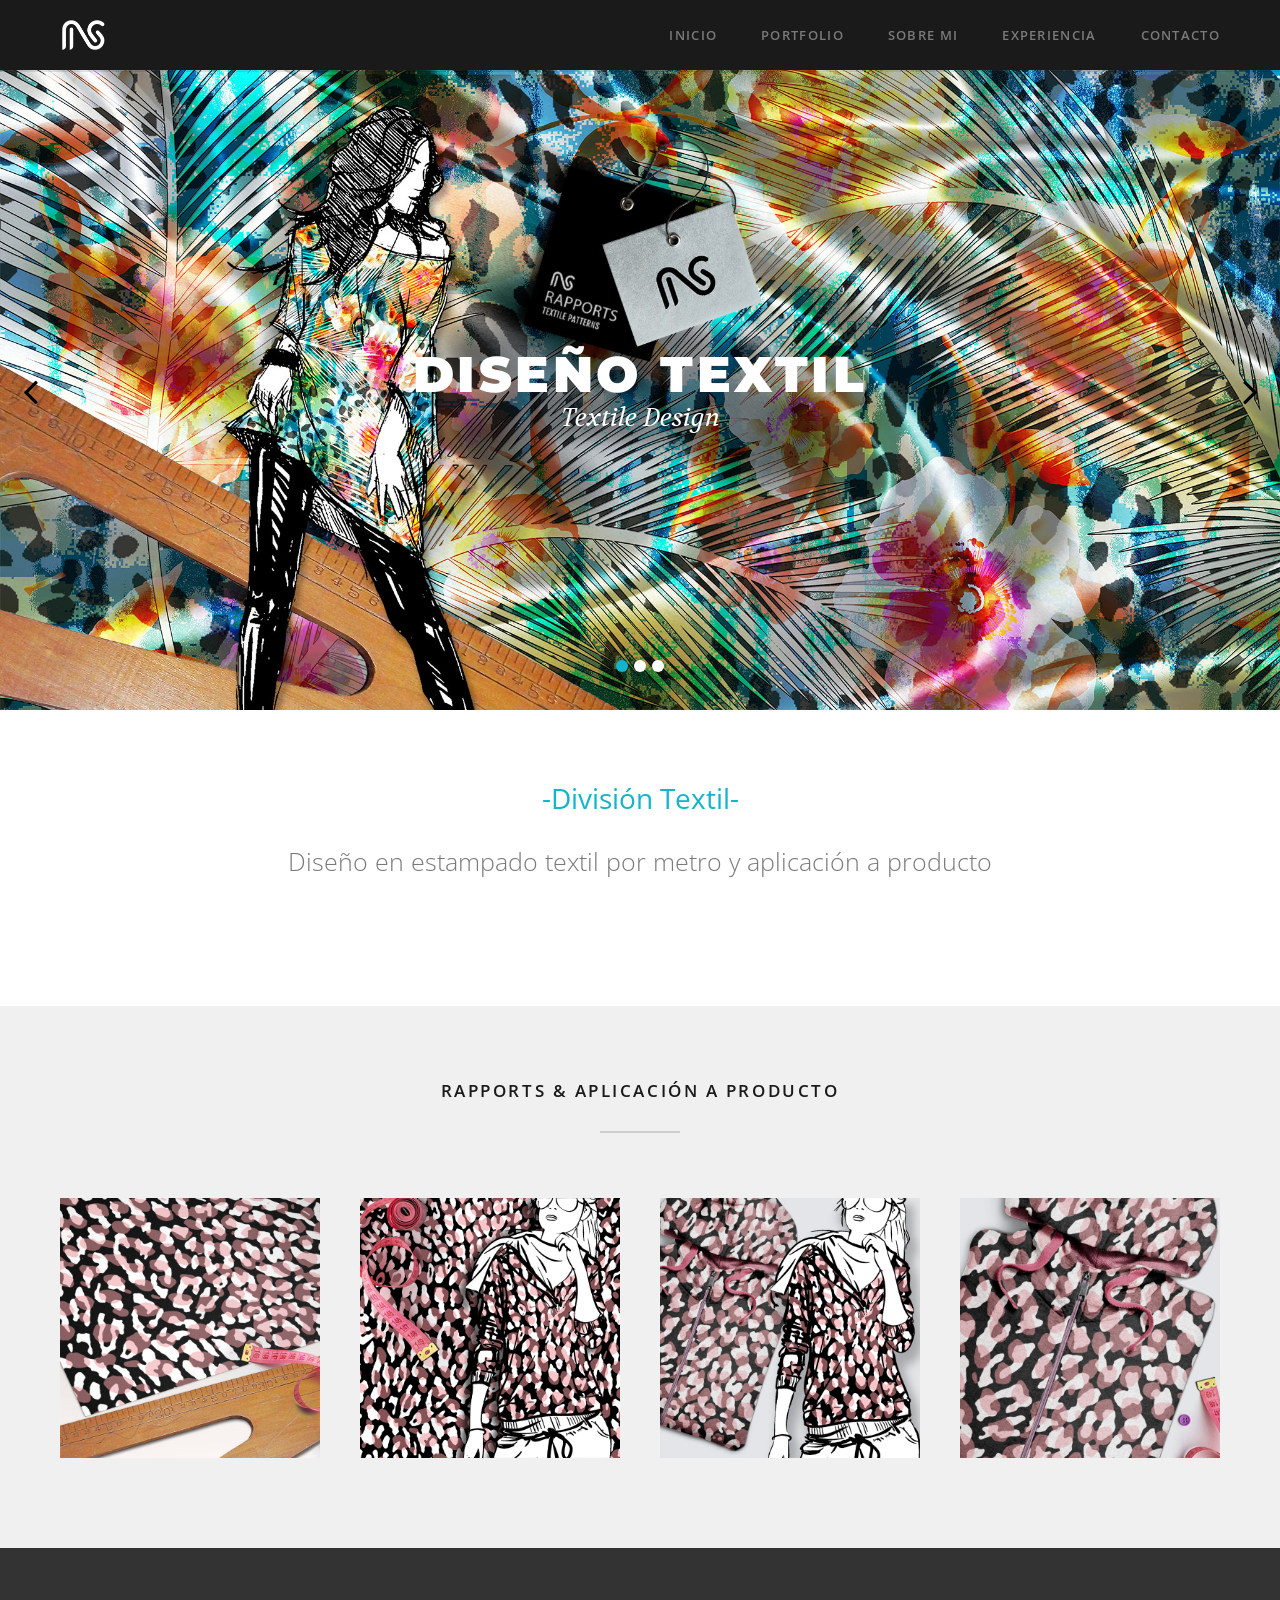
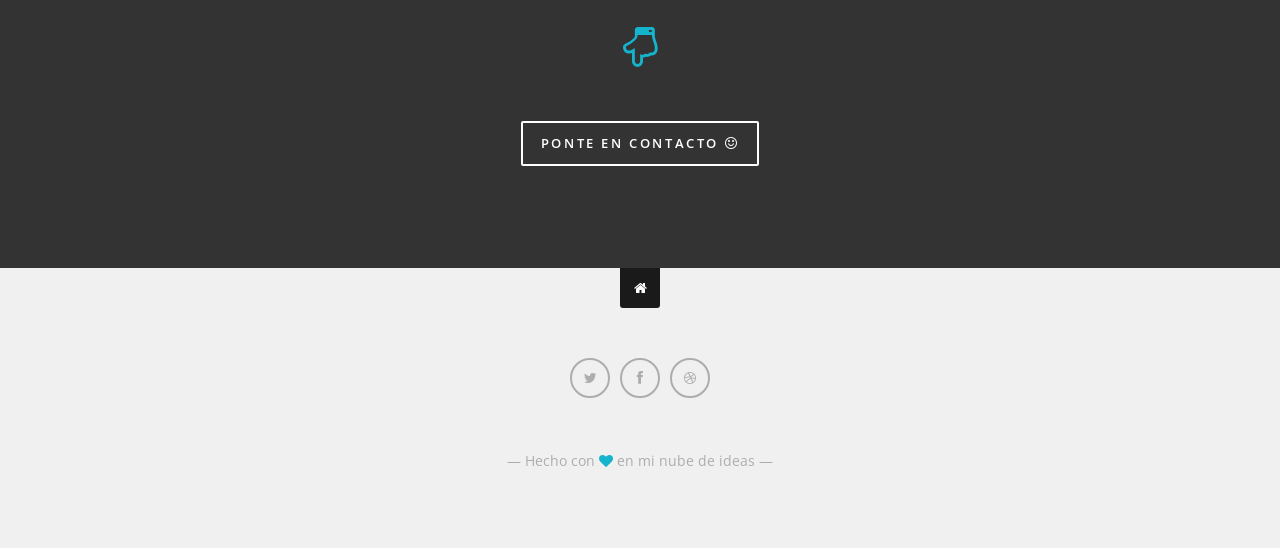
==== commit 3a6934a9: "Add files via upload" ====
--- a/project.html
+++ b/project.html
@@ -158,7 +158,7 @@
 
 
 			<!-- Image 1 -->
-			<div class="four columns medium-six columns small-twelve columns image-thumb">
+			<div class="three columns medium-six columns small-twelve columns image-thumb">
 				<a class="popup" href="images/project1.jpg">
 					<img src="images/project1.jpg" alt="placeholder-thumbnail">
 				</a>
@@ -166,7 +166,7 @@
 
 
 			<!-- Image 2 -->
-			<div class="four columns medium-six columns small-twelve columns image-thumb">
+			<div class="three columns medium-six columns small-twelve columns image-thumb">
 				<a class="popup" href="images/project2.jpg">
 					<img src="images/project2.jpg" alt="placeholder-thumbnail">
 				</a>
@@ -174,7 +174,7 @@
 
 
 			<!-- Image 3 -->
-			<div class="four columns medium-six columns small-twelve columns image-thumb">
+			<div class="three columns medium-six columns small-twelve columns image-thumb">
 				<a class="popup" href="images/project3.jpg">
 					<img src="images/project3.jpg" alt="placeholder-thumbnail">
 				</a>
@@ -182,70 +182,14 @@
 
 
 			<!-- Image 4 -->
-			<div class="four columns medium-six columns small-twelve columns image-thumb">
+			<div class="three columns medium-six columns small-twelve columns image-thumb">
 				<a class="popup" href="images/project4.jpg">
 					<img src="images/project4.jpg" alt="placeholder-thumbnail">
 				</a>
 			</div>
 
 
-			<!-- Image 5 -->
-			<div class="four columns medium-six columns small-twelve columns image-thumb">
-				<a class="popup" href="images/project5.jpg">
-					<img src="images/project5.jpg" alt="placeholder-thumbnail">
-				</a>
-			</div>
-
-                        <!-- Image 6 -->
-			<div class="four columns medium-six columns small-twelve columns image-thumb">
-				<a class="popup" href="images/project6.jpg">
-					<img src="images/project6.jpg" alt="placeholder-thumbnail">
-				</a>
-			</div>
-
-                        <!-- Image 7 -->
-			<div class="four columns medium-six columns small-twelve columns image-thumb">
-				<a class="popup" href="images/project7.jpg">
-					<img src="images/project7.jpg" alt="placeholder-thumbnail">
-				</a>
-			</div>
-
-                        <!-- Image 8 -->
-			<div class="four columns medium-six columns small-twelve columns image-thumb">
-				<a class="popup" href="images/project8.jpg">
-					<img src="images/project8.jpg" alt="placeholder-thumbnail">
-				</a>
-			</div>
-
-                        <!-- Image 9 -->
-			<div class="four columns medium-six columns small-twelve columns image-thumb">
-				<a class="popup" href="images/project9.jpg">
-					<img src="images/project9.jpg" alt="placeholder-thumbnail">
-				</a>
-			</div>
-
-
-			<!-- Image 10 -->
-			<div class="four columns medium-six columns small-twelve columns image-thumb">
-				<a class="popup" href="images/project10.jpg">
-					<img src="images/project10.jpg" alt="placeholder-thumbnail">
-				</a>
-			</div>
-
-                       <!-- Image 11 -->
-			<div class="four columns medium-six columns small-twelve columns image-thumb">
-				<a class="popup" href="images/project11.jpg">
-					<img src="images/project11.jpg" alt="placeholder-thumbnail">
-				</a>
-			</div>
-
-
-			<!-- Image 12 -->
-			<div class="four columns medium-six columns small-twelve columns image-thumb">
-				<a class="popup" href="images/project12.jpg">
-					<img src="images/project12.jpg" alt="placeholder-thumbnail">
-				</a>
-			</div>
+
 
 
 		</div>
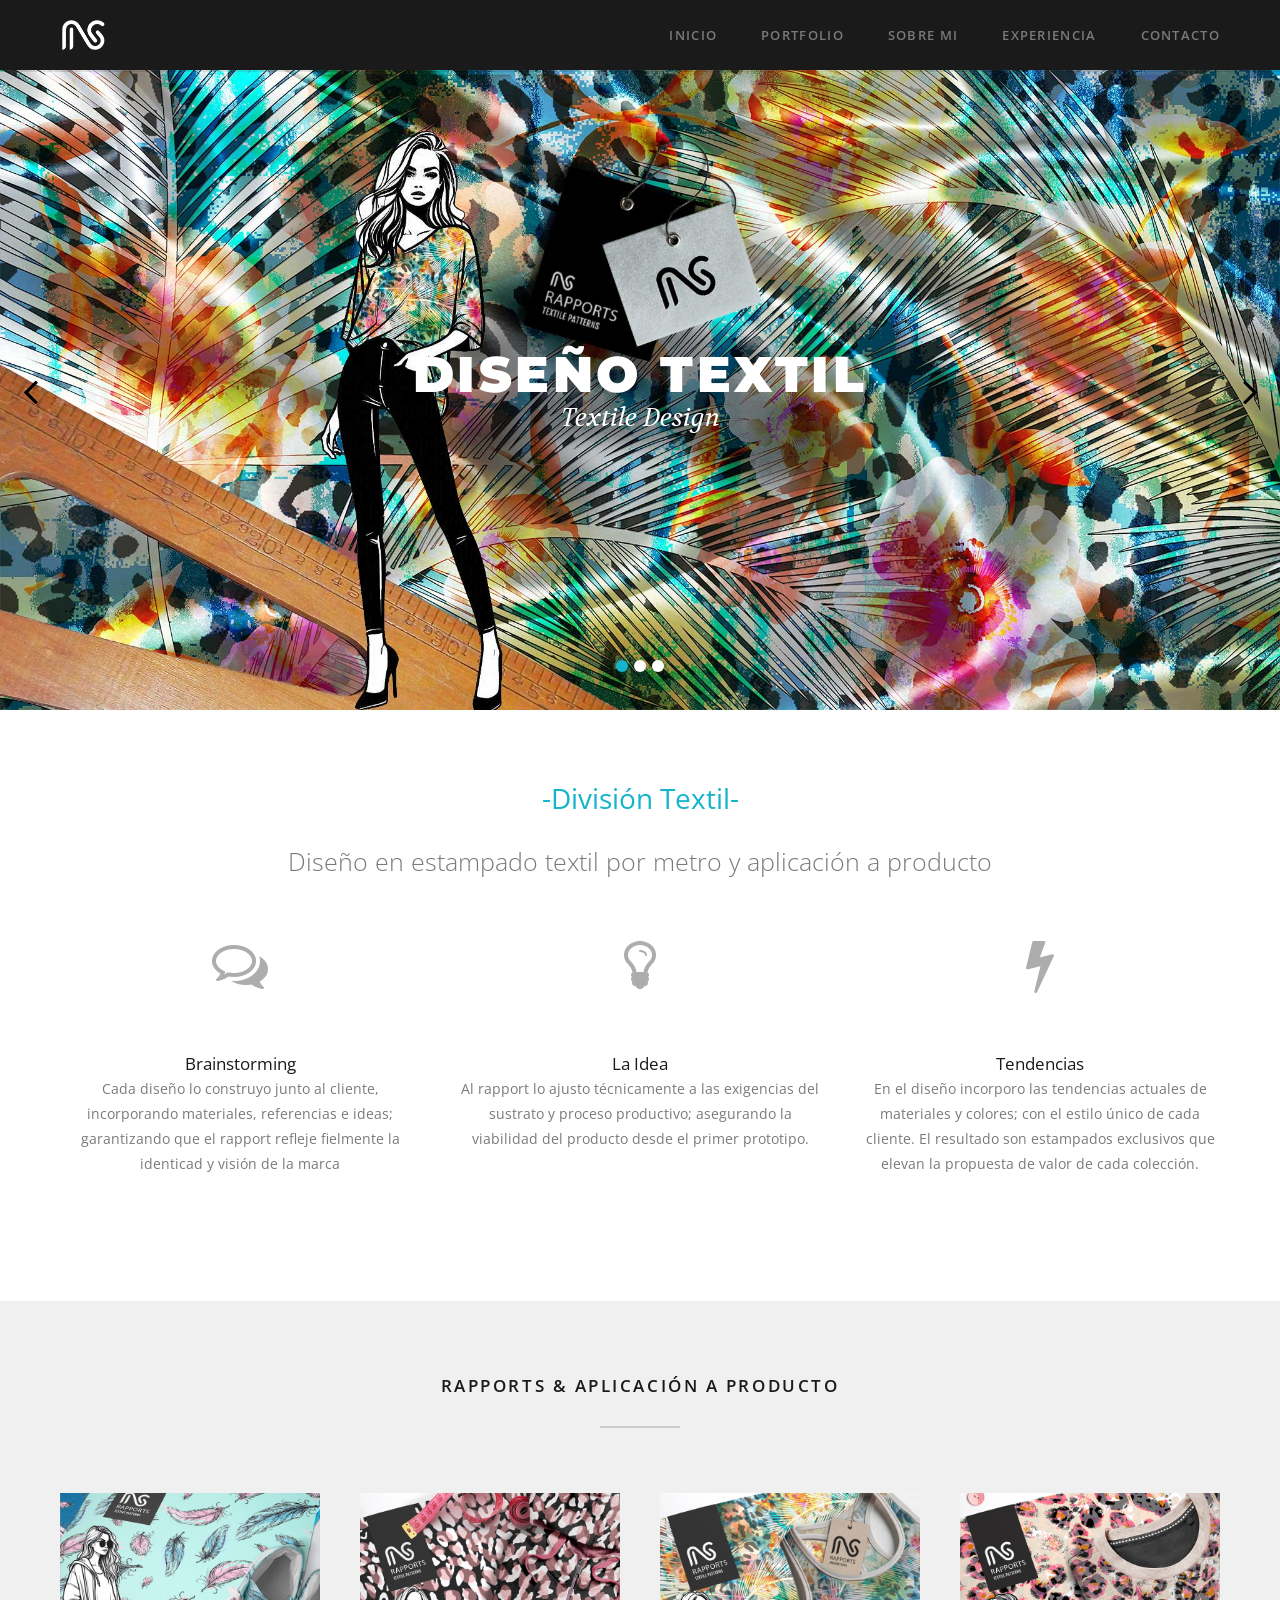
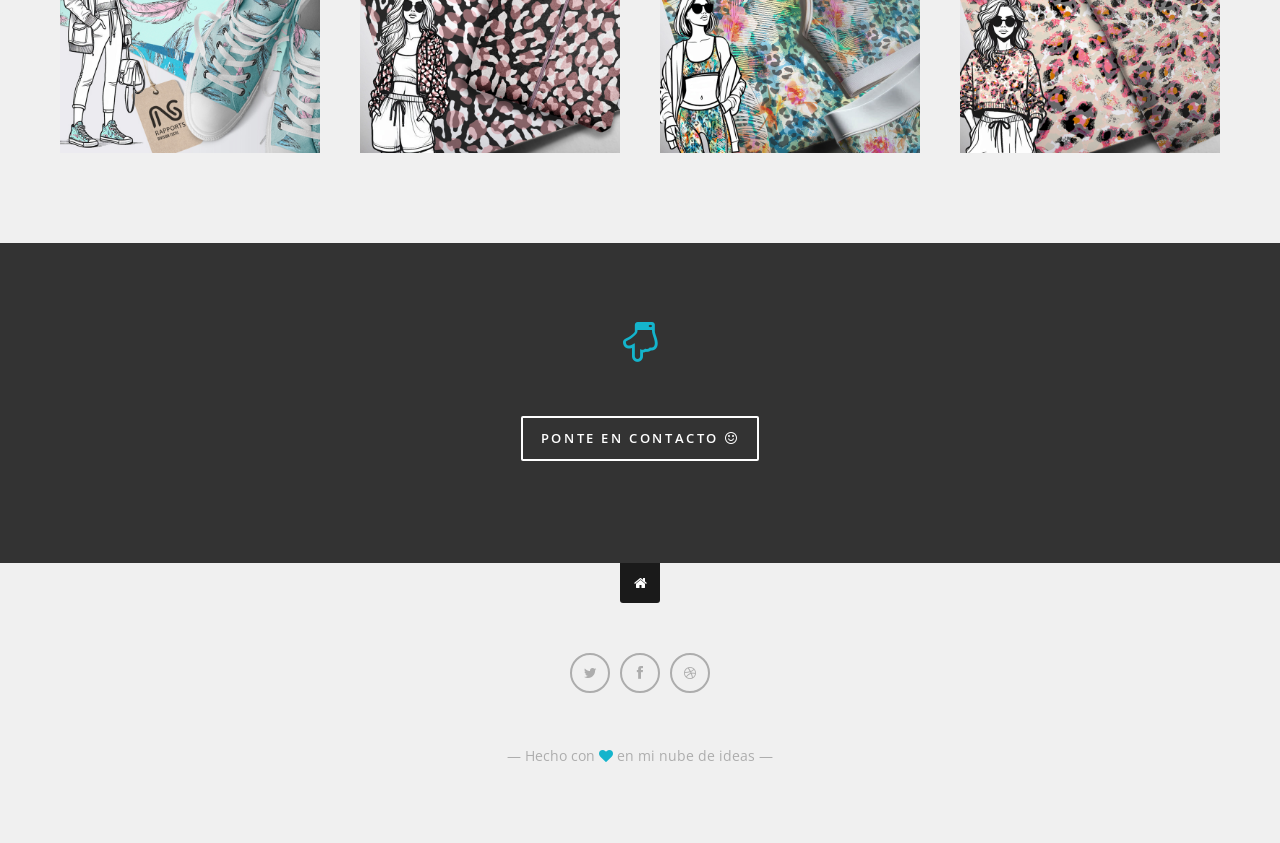
==== commit 68abeb34: "Update project page" ====
--- a/project.html
+++ b/project.html
@@ -139,6 +139,32 @@
 			</div>
 		</div>
 
+		<!-- 3 Columns -->
+		<div class="row">
+
+
+			<!-- Column 1 -->
+			<div class="four columns">
+				<p><i class="fa fa-comments-o icon huge"></i></p>
+				<h4>Brainstorming</h4>
+				<p>Cada diseño lo construyo junto al cliente, incorporando materiales, referencias e ideas; garantizando que el rapport refleje fielmente la identicad y visión de la marca</p>
+			</div>
+
+
+			<!-- Column 2 -->
+			<div class="four columns">
+				<p><i class="fa fa-lightbulb-o icon huge"></i></p>
+				<h4>La Idea</h4>
+				<p>Al rapport lo ajusto técnicamente a las exigencias del sustrato y proceso productivo; asegurando la viabilidad del producto desde el primer prototipo.</p>
+			</div>
+
+
+			<!-- Column 3 -->
+			<div class="four columns">
+				<p><i class="fa fa-bolt icon huge"></i></p>
+				<h4>Tendencias</h4>
+				<p>En el diseño incorporo las tendencias actuales de materiales y colores; con el estilo único de cada cliente. El resultado son estampados exclusivos que elevan la propuesta de valor de cada colección.</p>
+			</div>
 
 		</div>
 	</section>
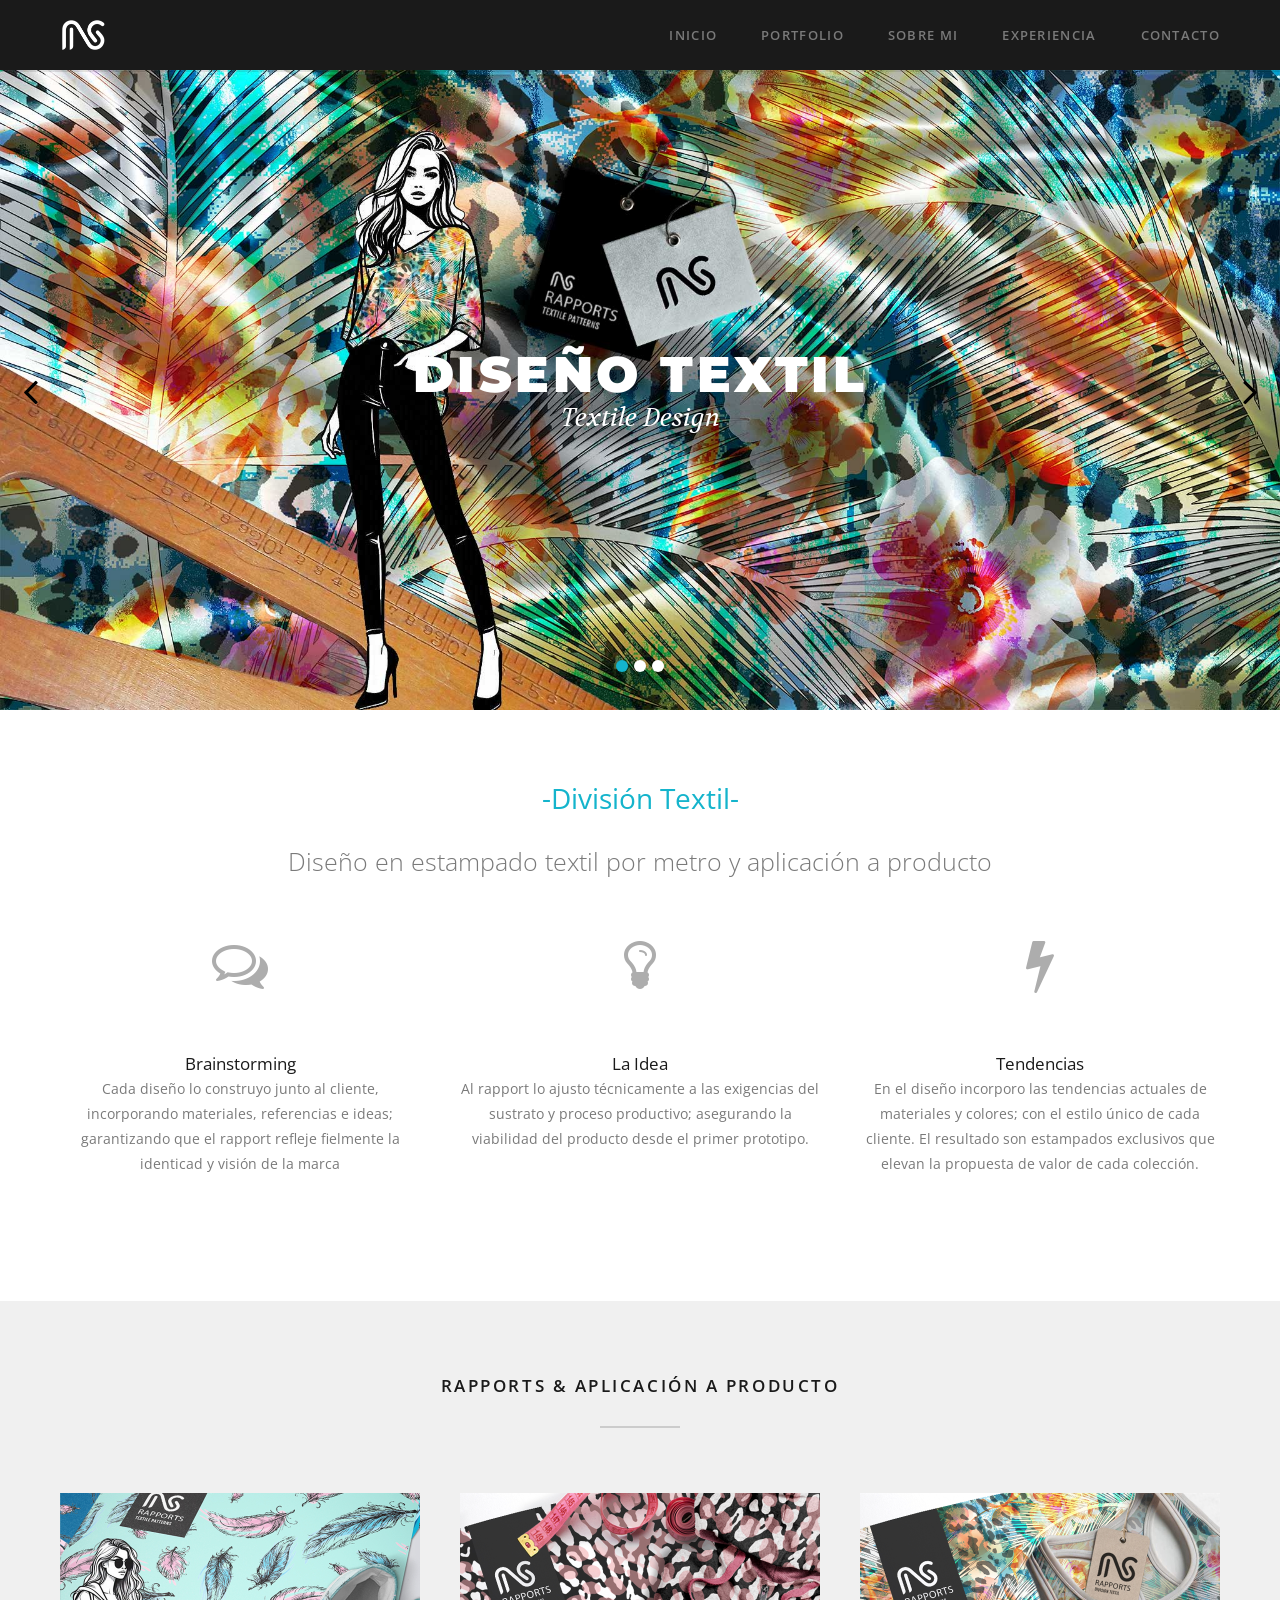
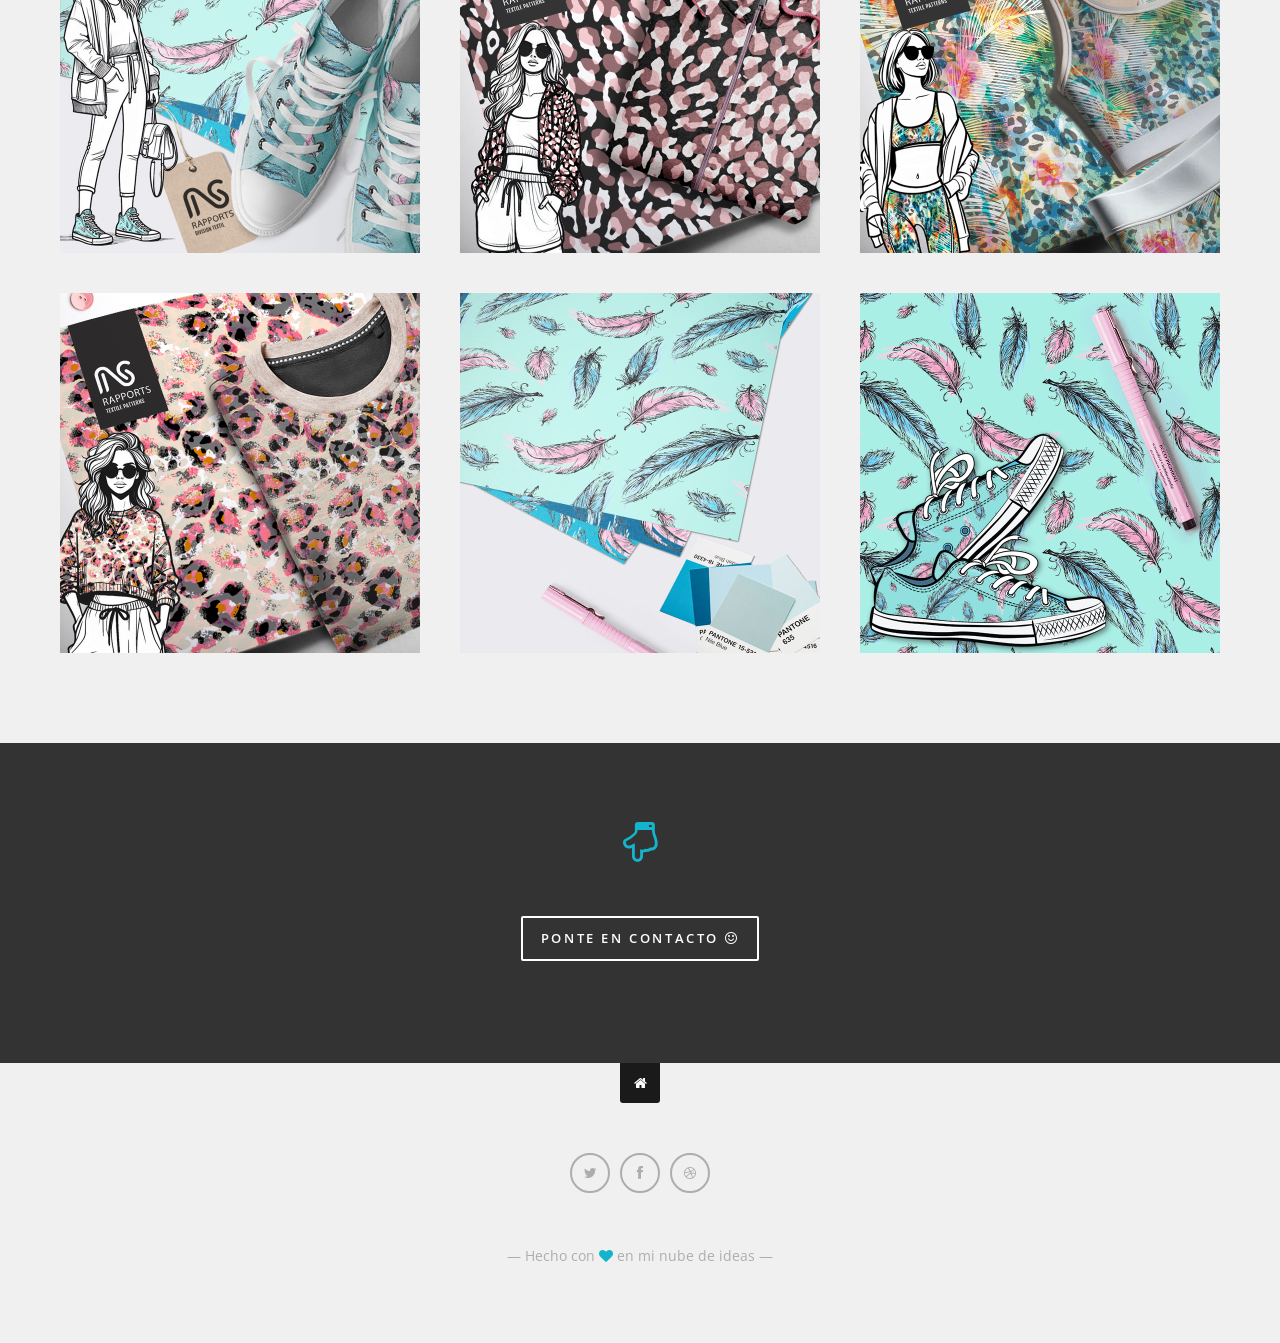
==== commit 382bb342: "Add files via upload" ====
--- a/project.html
+++ b/project.html
@@ -103,7 +103,7 @@
 
 				<!-- Slide 2 -->
 				<li>
-					<div style="background-image: url('images/placeholder-header.png')" class="header">
+					<div style="background-image: url('images/placeholder-headerproject2.jpg')" class="header">
 						<div class="header-center">
 							<div class="centerdiv text-white">
 								<h4 class="bigtext uppercase letterspace bold">Arte de Producto</h4>
@@ -116,7 +116,7 @@
 
 				<!-- Slide 3 -->
 				<li>
-					<div style="background-image: url('images/placeholder-header.png')" class="header">
+					<div style="background-image: url('images/placeholder-headerproject3.jpg')" class="header">
 						<div class="header-center">
 							<div class="centerdiv text-white">
 								<h4 class="bigtext uppercase letterspace bold">Tendencias</h4>
@@ -174,7 +174,7 @@
 
 	<!-- More images -->
 	<section class="project-page-images">
-		<div class="row margin">
+		<div class="row margin equal">
 
                         <!-- The title -->
 				<div class="title">
@@ -184,7 +184,7 @@
 
 
 			<!-- Image 1 -->
-			<div class="three columns medium-six columns small-twelve columns image-thumb">
+			<div class="four columns medium-six columns small-twelve columns">
 				<a class="popup" href="images/project1.jpg">
 					<img src="images/project1.jpg" alt="placeholder-thumbnail">
 				</a>
@@ -192,7 +192,7 @@
 
 
 			<!-- Image 2 -->
-			<div class="three columns medium-six columns small-twelve columns image-thumb">
+			<div class="four columns medium-six columns small-twelve columns">
 				<a class="popup" href="images/project2.jpg">
 					<img src="images/project2.jpg" alt="placeholder-thumbnail">
 				</a>
@@ -200,7 +200,7 @@
 
 
 			<!-- Image 3 -->
-			<div class="three columns medium-six columns small-twelve columns image-thumb">
+			<div class="four columns medium-six columns small-twelve columns">
 				<a class="popup" href="images/project3.jpg">
 					<img src="images/project3.jpg" alt="placeholder-thumbnail">
 				</a>
@@ -208,14 +208,25 @@
 
 
 			<!-- Image 4 -->
-			<div class="three columns medium-six columns small-twelve columns image-thumb">
+			<div class="four columns medium-six columns small-twelve columns">
 				<a class="popup" href="images/project4.jpg">
 					<img src="images/project4.jpg" alt="placeholder-thumbnail">
 				</a>
 			</div>
 
-
-
+                        <!-- Image 5 -->
+			<div class="four columns medium-six columns small-twelve columns">
+				<a class="popup" href="images/project5.jpg">
+					<img src="images/project5.jpg" alt="placeholder-thumbnail">
+	                        </a>
+			</div>
+
+                        <!-- Image 6 -->
+			<div class="four columns medium-six columns small-twelve columns">
+				<a class="popup" href="images/project6.jpg">
+					<img src="images/project6.jpg" alt="placeholder-thumbnail">
+	                        </a>
+			</div>  
 
 
 		</div>
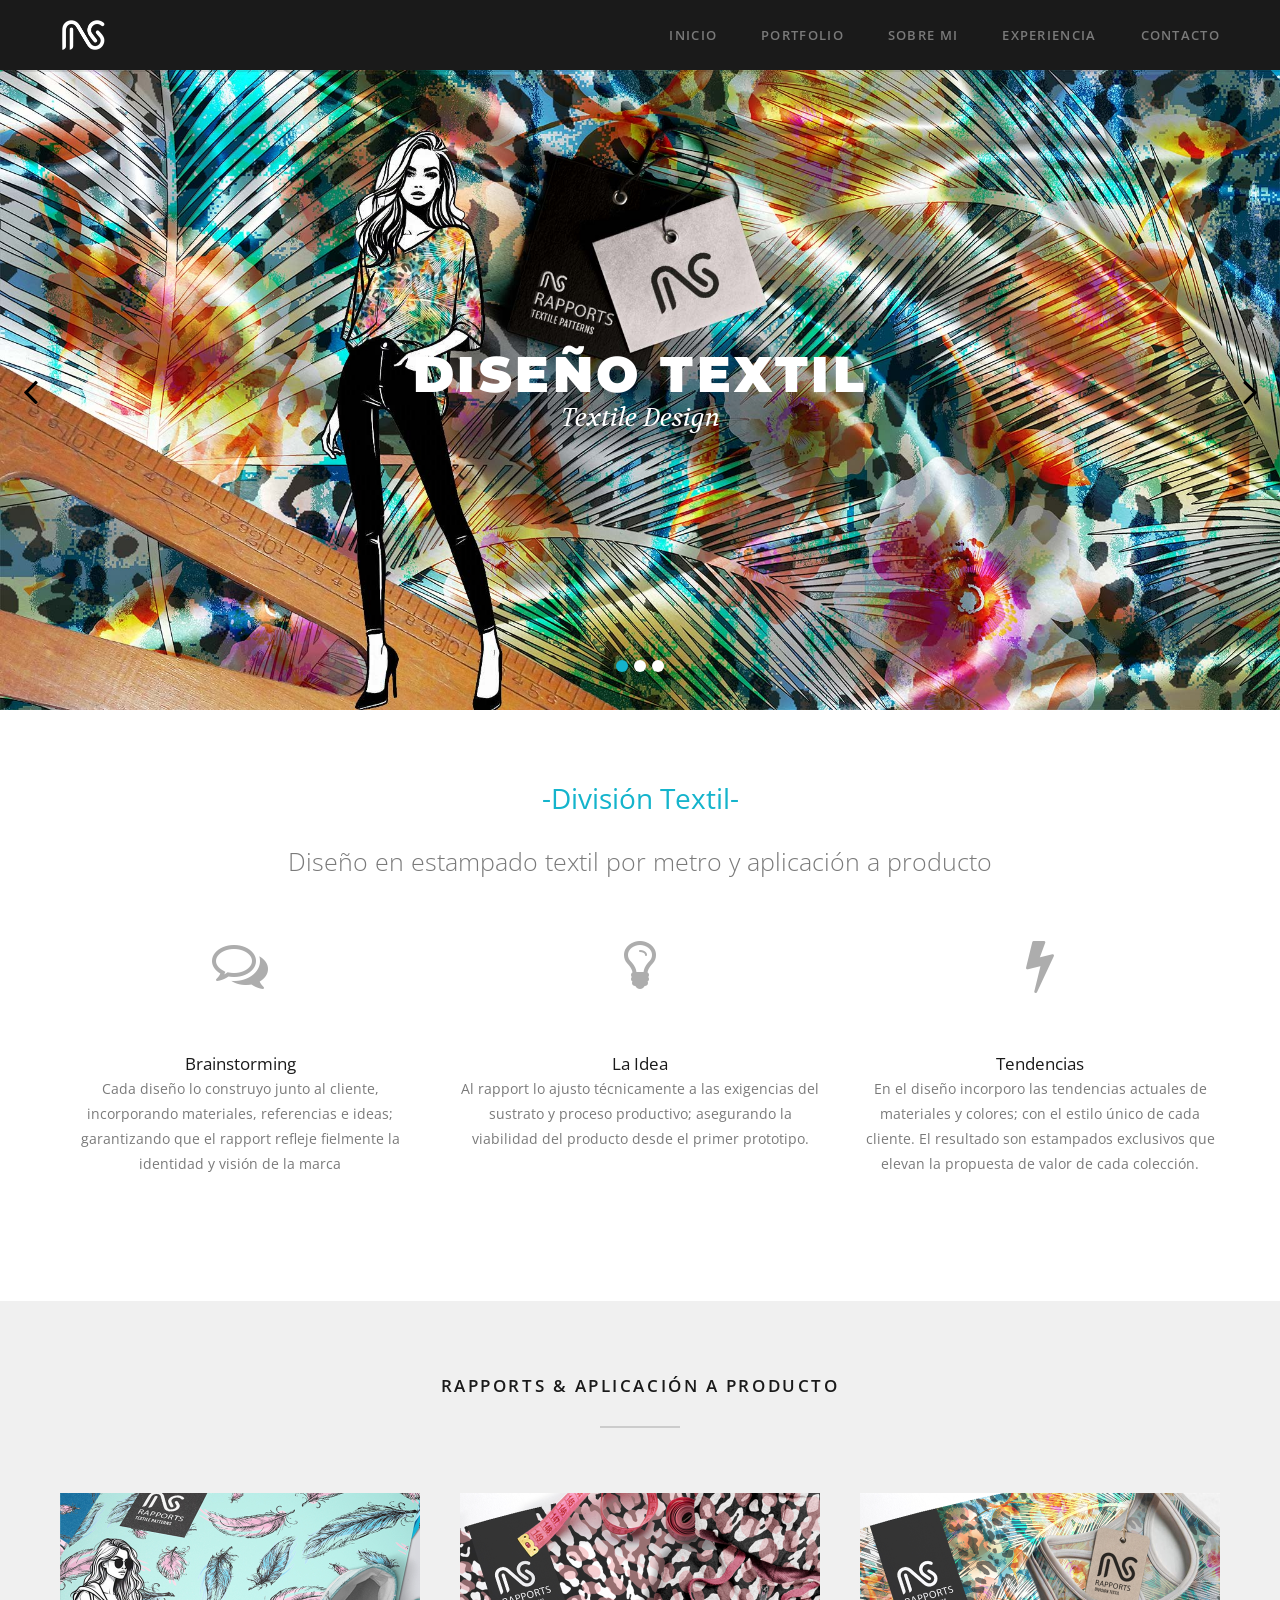
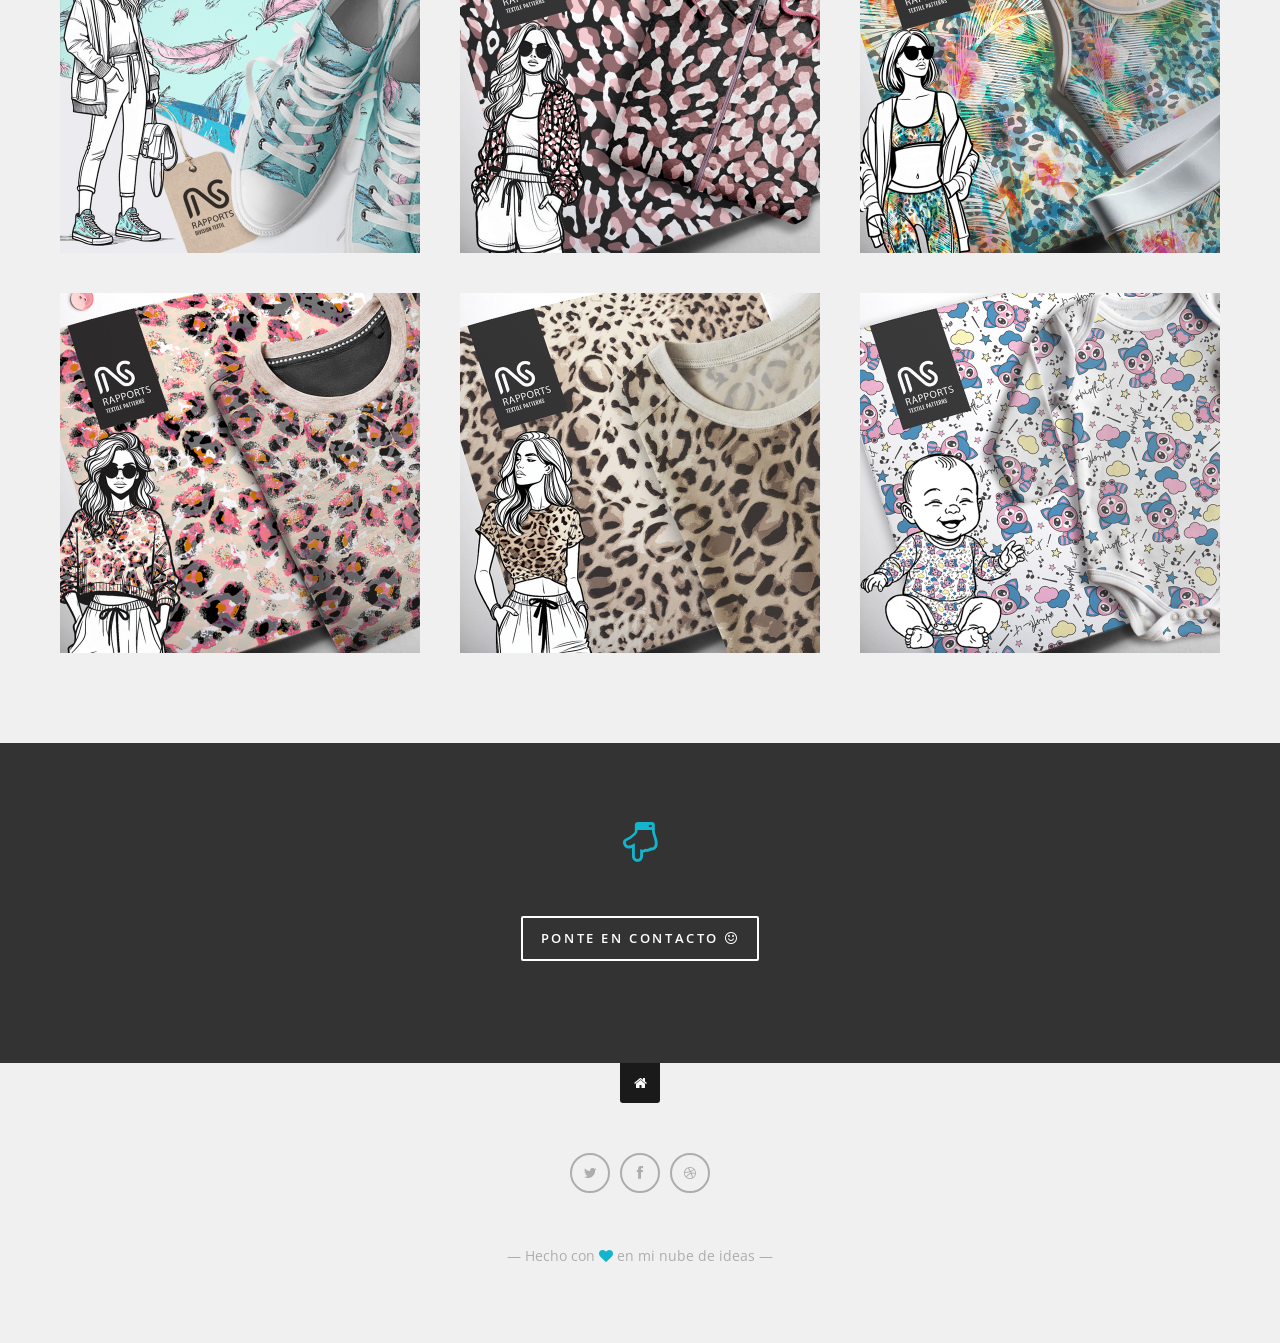
==== commit 8775350d: "Add files via upload" ====
--- a/project.html
+++ b/project.html
@@ -106,7 +106,8 @@
 					<div style="background-image: url('images/placeholder-headerproject2.jpg')" class="header">
 						<div class="header-center">
 							<div class="centerdiv text-white">
-								<h4 class="bigtext uppercase letterspace bold">Arte de Producto</h4>
+								<h4 class="bigtext uppercase letterspace bold">Arte de</h4>
+                                                                <h4 class="bigtext uppercase letterspace bold">Producto</h4>
 								<h6 class="bigtext serif italic">Textile Product's Art</h6>
 							</div>
 						</div>
@@ -147,7 +148,7 @@
 			<div class="four columns">
 				<p><i class="fa fa-comments-o icon huge"></i></p>
 				<h4>Brainstorming</h4>
-				<p>Cada diseño lo construyo junto al cliente, incorporando materiales, referencias e ideas; garantizando que el rapport refleje fielmente la identicad y visión de la marca</p>
+				<p>Cada diseño lo construyo junto al cliente, incorporando materiales, referencias e ideas; garantizando que el rapport refleje fielmente la identidad y visión de la marca</p>
 			</div>
 
 
